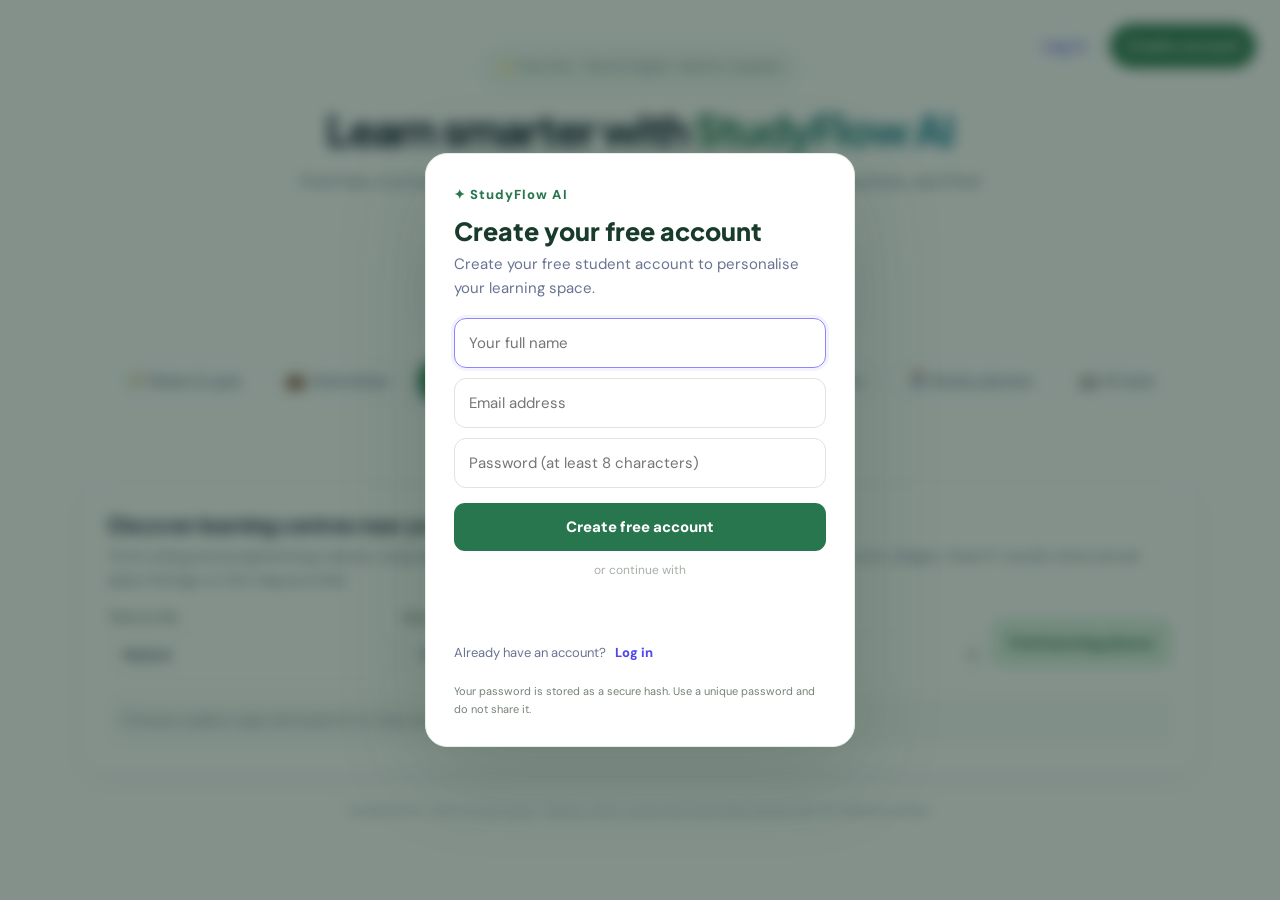
==== frontend/index.html @ c4ea8fb1 "Add StudyFlow AI student settings, profile, resume and certificate manager" ====
<!doctype html>
<html lang="en">
<head>
<meta charset="utf-8">
<meta name="viewport" content="width=device-width, initial-scale=1">
<meta name="theme-color" content="#ffffff">
<meta name="description" content="StudyFlow AI helps students find free courses, plan studies, practise with an AI tutor and discover internships and nearby learning centres.">
<script src="https://accounts.google.com/gsi/client" async defer></script>
<title>StudyFlow AI — Learn smarter</title>
<link rel="preconnect" href="https://fonts.googleapis.com">
<link href="https://fonts.googleapis.com/css2?family=DM+Sans:wght@400;500;600;700&family=Plus+Jakarta+Sans:wght@400;500;600;700;800&display=swap" rel="stylesheet">
<style>
:root{--ink:#182345;--muted:#687493;--line:#dce3f6;--purple:#5145ed;--paper:#f7f8ff;--card:#fff;--shadow:0 12px 35px rgba(52,68,130,.07)}
*{box-sizing:border-box}body{margin:0;color:var(--ink);font:15px/1.6 'DM Sans',sans-serif;background:linear-gradient(135deg,#d9ddff 0%,#e9f3ff 42%,#d2f2ff 100%);min-height:100vh}
button,input,select,textarea{font:inherit}button{cursor:pointer}.wrap{max-width:1160px;margin:auto;padding:30px 22px 60px}
.hero{text-align:center;padding:18px 0 24px}.badge{display:inline-flex;align-items:center;gap:8px;background:#ffffffd9;border:1px solid #fff;border-radius:999px;padding:8px 16px;color:#64708e;font-size:13px;box-shadow:0 4px 18px #5b6cb30c}
h1{font:800 clamp(29px,4.2vw,43px)/1.2 'Plus Jakarta Sans',sans-serif;letter-spacing:-1.8px;margin:17px 0 12px}.gradient-text{background:linear-gradient(90deg,#5548ed,#168de5);-webkit-background-clip:text;background-clip:text;color:transparent}
.hero p{max-width:700px;margin:0 auto;color:#5d6c8d;font-size:17px;line-height:1.65}.stats{display:flex;justify-content:center;gap:12px;flex-wrap:wrap;margin-top:23px}.stat{background:#ffffffed;border:1px solid #dfe4f8;border-radius:16px;min-width:135px;padding:12px 20px;box-shadow:var(--shadow)}.stat strong{display:block;color:var(--purple);font:800 23px 'Plus Jakarta Sans',sans-serif}.stat span{font-size:12px;color:#697493}
.pills{display:flex;justify-content:center;gap:9px;flex-wrap:wrap;margin:9px auto 26px}.pill{border:1px solid #dce2f6;background:#ffffffd9;color:#626e91;border-radius:999px;padding:10px 17px;font-weight:600;transition:.2s}.pill:hover{transform:translateY(-1px);border-color:#b9b5ff}.pill.active{background:var(--purple);color:white;border-color:var(--purple);box-shadow:0 8px 20px #5145ed25}
.panel{display:none;background:var(--card);border:1px solid #e0e5f5;border-radius:20px;padding:25px;box-shadow:var(--shadow);margin-bottom:18px}.panel.active{display:block}.panel h2{font:700 21px 'Plus Jakarta Sans',sans-serif;letter-spacing:-.5px;margin:0 0 6px}.intro{color:var(--muted);margin:0 0 16px}.form-row{display:flex;gap:10px;align-items:center;flex-wrap:wrap}.field{background:white;border:1px solid #ccd6f1;border-radius:12px;padding:12px 14px;color:var(--ink);min-width:0;flex:1;outline:none}.field:focus{border-color:#8e86ff;box-shadow:0 0 0 3px #5145ed12}.select{min-width:185px}.check{display:flex;align-items:center;gap:7px;white-space:nowrap;color:#4d5a79;font-weight:600}.btn{border:0;border-radius:11px;padding:12px 18px;background:#ffb13f;color:#1d2a49;font-weight:800;box-shadow:0 5px 12px #f5a72c21}.btn:hover{filter:brightness(.98);transform:translateY(-1px)}.btn-purple{background:var(--purple);color:white}.btn-soft{background:#f0efff;color:var(--purple);box-shadow:none}
.results{margin-top:16px}.resource{padding:15px 0;border-top:1px solid #e8ebf6}.resource:first-child{margin-top:3px}.resource a{color:#168eab;font-weight:700;text-decoration:none}.resource a:hover{text-decoration:underline}.meta{font-size:12px;color:#71809f;margin:3px 0}.note{color:#4e5b79;font-size:13px}.empty{padding:14px;border-radius:12px;background:#f7f8ff;color:#6b7692}.grid{display:grid;grid-template-columns:repeat(auto-fit,minmax(220px,1fr));gap:12px;margin-top:17px}.mini-card{border:1px solid #e4e8f6;border-radius:14px;padding:16px;background:#fff}.mini-card h3{font-size:15px;margin:0 0 7px}.mini-card p{font-size:13px;color:var(--muted);margin:0 0 12px}.mini-card a{color:#5145ed;font-size:13px;font-weight:700;text-decoration:none}.output{margin-top:16px;background:#f7f8ff;border:1px solid #e8eafb;border-radius:12px;padding:16px;white-space:pre-wrap}.task{display:flex;gap:10px;padding:12px 0;border-top:1px solid #e8ebf6}.task input{margin-top:5px}.task span{color:#4c5978}.foot{text-align:center;color:#8290ac;font-size:12px;padding:12px}
@media(max-width:650px){.wrap{padding:20px 13px 35px}.hero{padding-top:8px}h1{letter-spacing:-1px}.hero p{font-size:15px}.panel{padding:18px;border-radius:16px}.form-row>*{width:100%}.check{width:auto}.btn{width:100%}.stat{min-width:calc(33.3% - 10px);padding:10px 9px}.stat strong{font-size:20px}.stat span{font-size:11px}.pill{padding:9px 12px;font-size:13px}}

.account-actions{position:absolute;top:24px;right:24px;display:flex;gap:8px}.account-btn{border:1px solid #dce2f6;background:#ffffffd9;color:#5145ed;border-radius:999px;padding:9px 15px;font-weight:700}.account-btn.primary{background:#5145ed;color:#fff;border-color:#5145ed}.account-status{display:none;margin:0 auto 12px;max-width:520px;background:#ffffffd9;border:1px solid #dce3f6;padding:8px 14px;border-radius:999px;color:#4f5b7b;font-size:13px}.auth-overlay{position:fixed;inset:0;background:#15204499;backdrop-filter:blur(6px);z-index:99;display:none;align-items:center;justify-content:center;padding:18px}.auth-overlay.open{display:flex}.auth-card{position:relative;background:#fff;border-radius:22px;padding:28px;width:min(100%,430px);box-shadow:0 24px 90px #111a3d40}.auth-card h2{margin:0 0 5px;font:800 25px 'Plus Jakarta Sans',sans-serif}.auth-card p{color:#697493;margin:0 0 18px}.auth-card .field{width:100%;display:block;margin:10px 0}.auth-close{position:absolute;right:16px;top:12px;border:0;background:transparent;font-size:25px;color:#697493}.auth-switch{font-size:13px;margin-top:15px!important}.auth-switch button{border:0;background:none;color:#5145ed;font-weight:800}.auth-error{color:#b42318;background:#fff0ef;padding:9px 11px;border-radius:10px;font-size:13px;margin:10px 0;display:none}.account-actions{z-index:2}@media(max-width:650px){.account-actions{position:static;justify-content:center;margin:0 0 10px}.hero{padding-top:4px}}

/* Mobile layout and touch fixes */
html{width:100%;max-width:100%;overflow-x:hidden;-webkit-text-size-adjust:100%}
body{width:100%;max-width:100%;overflow-x:hidden}
.wrap{width:100%;min-width:0}
main,.panel,.hero,.pills{min-width:0;max-width:100%}
.panel{overflow-wrap:anywhere}
.field{width:100%;max-width:100%;min-width:0}
.form-row{width:100%;min-width:0}
.form-row .field{flex:1 1 190px}
button,a,.chip{touch-action:manipulation}
.resource a{overflow-wrap:anywhere}
.auth-card{max-height:90dvh;overflow-y:auto}
@media(max-width:650px){
 .wrap{padding:14px 12px 28px}
 .hero{padding:8px 0 18px}
 h1{font-size:clamp(27px,8vw,36px);line-height:1.2;letter-spacing:-1px}
 .hero p{font-size:15px;padding:0 4px}
 .stats{gap:8px;margin-top:18px}
 .stat{flex:1 1 28%;min-width:0;padding:10px 5px;border-radius:13px}
 .stat strong{font-size:19px}
 .stat span{font-size:10px;line-height:1.3}
 .pills{justify-content:flex-start;flex-wrap:nowrap;overflow-x:auto;overflow-y:hidden;padding:2px 1px 10px;margin:0 -1px 15px;scrollbar-width:thin;-webkit-overflow-scrolling:touch}
 .pill{flex:0 0 auto;padding:10px 13px;font-size:13px;white-space:nowrap}
 .panel{padding:16px 14px;margin-bottom:14px;border-radius:16px}
 .panel h2{font-size:19px}
 .intro{font-size:13px;line-height:1.55}
 .form-row{display:flex;flex-direction:column;align-items:stretch;gap:10px}
 .form-row .field,.form-row .select,.form-row .btn{width:100%;max-width:100%;flex:1 1 auto}
 .form-row .check{align-self:flex-start;width:auto}
 .btn{min-height:44px}
 .chips,.popular{gap:7px}
 .chip{padding:8px 10px;font-size:12px}
 .resource{padding:13px 0}
 .grid{grid-template-columns:minmax(0,1fr);gap:10px}
 .account-actions{position:static;justify-content:center;margin:0 0 12px}
 .account-btn{min-height:42px}
 .auth-card{padding:23px 18px;border-radius:18px}
 .auth-card .field{margin:9px 0}
 .foot{font-size:11px;padding:10px 4px}
}
@media(max-width:360px){
 .wrap{padding-left:9px;padding-right:9px}
 .panel{padding:13px 11px}
 .stat strong{font-size:17px}
 .badge{font-size:11px;padding:7px 11px}
}
:root{--purple:#28764d;--paper:#fff;--shadow:0 8px 28px rgba(30,55,80,.06)}body{background:#fff}.gradient-text{background:linear-gradient(90deg,#21764d,#2688a5);-webkit-background-clip:text;background-clip:text}.badge{background:#f1faf5;border-color:#dcefe3}.stat strong{color:#28764d}.pill.active,.account-btn.primary{background:#28764d;border-color:#28764d}.btn{background:#d9f1e0;color:#1e5737;box-shadow:none}.btn-purple{background:#28764d;color:white}.field{border-color:#dce5df}.resource a{color:#216e4a}.empty,.output{background:#f7faf8;border-color:#e6eee8}.chips,.popular{display:flex;gap:8px;flex-wrap:wrap;margin-top:12px}.chip{display:inline-flex;border:1px solid #dce7df;background:#fff;color:#476253;border-radius:999px;padding:8px 12px;font-size:13px;text-decoration:none;cursor:pointer}.chip:hover{background:#eaf7ef}.certificate{display:inline-block;font-size:11px;font-weight:800;background:#e4f7e9;color:#216e42;padding:4px 8px;border-radius:999px;margin-bottom:5px}.certificate.uncertain{background:#fff4dc;color:#835b17}.course-count{color:#66758d;font-size:13px;margin:10px 0}.resource h3{font-size:16px;margin:5px 0}.resource-link{display:inline-block;margin-top:7px;font-size:13px}.quiz-q{border:1px solid #e1e9e3;border-radius:12px;margin:12px 0;padding:12px}.quiz-q legend{font-weight:700}.quiz-q label{display:block;padding:5px}@media(max-width:650px){.account-actions{position:static;justify-content:center;margin-bottom:12px}.form-row{align-items:stretch}.panel{padding:16px 13px}}:root{--purple:#28764d;--paper:#fff;--shadow:0 8px 28px rgba(30,55,80,.06)}body{background:#fff}.gradient-text{background:linear-gradient(90deg,#21764d,#2688a5);-webkit-background-clip:text;background-clip:text}.badge{background:#f1faf5;border-color:#dcefe3}.stat strong{color:#28764d}.pill.active,.account-btn.primary{background:#28764d;border-color:#28764d}.btn{background:#d9f1e0;color:#1e5737;box-shadow:none}.btn-purple{background:#28764d;color:#fff}.field{border-color:#dce5df}.resource a{color:#216e4a}.empty,.output{background:#f7faf8;border-color:#e6eee8}.field-label{display:block;flex:1 1 180px;min-width:0;color:#596b61;font-size:12px;font-weight:700}.field-label .field{display:block;margin-top:5px;width:100%}.chips,.popular{display:flex;gap:8px;flex-wrap:wrap;margin-top:12px}.chip{display:inline-flex;border:1px solid #dce7df;background:#fff;color:#476253;border-radius:999px;padding:8px 12px;font-size:13px;text-decoration:none;cursor:pointer}.chip:hover{background:#eaf7ef}.certificate{display:inline-block;font-size:11px;font-weight:800;background:#e4f7e9;color:#216e42;padding:4px 8px;border-radius:999px;margin-bottom:5px}.certificate.uncertain{background:#fff4dc;color:#835b17}.course-count{color:#66758d;font-size:13px;margin:10px 0}.resource h3{font-size:16px;margin:5px 0}.resource-link{display:inline-block;margin-top:7px;font-size:13px}.plan-summary{background:#f2faf5;border:1px solid #dcefe3;border-radius:14px;padding:16px;margin-bottom:10px}.plan-summary p{margin:5px 0;color:#64758a;font-size:13px}.progress-track{height:8px;border-radius:99px;background:#dfe9e2;overflow:hidden;margin:12px 0 5px}.progress-track span{display:block;height:100%;background:#2e8b57;border-radius:99px;transition:width .2s}.quiz-q{border:1px solid #e1e9e3;border-radius:12px;margin:12px 0;padding:12px}.quiz-q legend{font-weight:700}.quiz-q label{display:block;padding:5px}@media(max-width:650px){.account-actions{position:static;justify-content:center;margin-bottom:12px}.form-row{align-items:stretch}.field-label{width:100%}.panel{padding:16px 13px}}.nearby-note{background:#f2faf5;border:1px solid #dcefe3;padding:13px;border-radius:12px;color:#496354;font-size:13px;margin-top:14px}.plan-summary small{color:#5c7464}@media(max-width:650px){.field-label{flex-basis:100%}}/* Welcome-first account gate */body{background:#fff;color:#17243b}.gradient-text{background:linear-gradient(90deg,#28764d,#2387a5);-webkit-background-clip:text;background-clip:text}.badge{background:#f1faf5;border-color:#dcefe3}.stat strong{color:#28764d}.pill.active,.account-btn.primary{background:#28764d;border-color:#28764d}.btn{background:#d9f1e0;color:#1e5737;box-shadow:none}.btn-purple{background:#28764d;color:#fff}.field{border-color:#dce5df}.welcome-mark{display:inline-block;color:#28764d;font-size:13px;font-weight:800;letter-spacing:.08em;margin-bottom:10px}.auth-overlay{background:rgba(20,45,34,.52);backdrop-filter:blur(7px)}.auth-card{border:1px solid #e2eee6;box-shadow:0 25px 90px rgba(20,55,35,.2)}.auth-card h2{color:#183b2b;line-height:1.25}.auth-card .btn{background:#28764d;color:#fff}.auth-security{font-size:11px!important;margin:14px 0 0!important;color:#758276!important}.auth-error{display:none;color:#b42318;background:#fff3f1;border:1px solid #ffd8d2;border-radius:10px;padding:9px 11px;font-size:13px;margin:8px 0}@media(max-width:650px){.auth-overlay{padding:12px}.auth-card{padding:24px 18px;max-height:92dvh;overflow-y:auto}.account-actions{position:static;justify-content:center;margin-bottom:12px}}.settings-layout{display:grid;grid-template-columns:210px minmax(0,1fr);gap:16px}.settings-menu{display:flex;flex-direction:column;gap:7px}.settings-menu button{border:1px solid #dce7df;background:#fff;color:#476253;border-radius:10px;padding:10px;text-align:left;font-weight:700}.settings-menu button.active{background:#eaf7ef;border-color:#b8ddc4;color:#216e4a}.settings-content{min-width:0;border:1px solid #e1ebe4;border-radius:14px;padding:16px}.settings-view{display:none}.settings-view.active{display:block}.settings-grid{display:grid;grid-template-columns:repeat(2,minmax(0,1fr));gap:12px}.settings-grid .field-label{min-width:0}.settings-grid textarea.field{min-height:90px}.settings-top{display:flex;align-items:center;justify-content:space-between;gap:12px;flex-wrap:wrap}.settings-message{display:none;padding:10px 12px;border-radius:10px;background:#effaf2;color:#216e4a;margin:12px 0;font-size:13px}.settings-message.error{background:#fff3f1;color:#a52c24}.settings-menu .danger,.settings-danger{color:#a52c24;background:#fff3f1;border:1px solid #ffd8d2}.profile-avatar{width:48px;height:48px;display:grid;place-items:center;border-radius:50%;background:#e6f6eb;color:#28764d;font-size:22px;font-weight:800}.settings-head{display:flex;align-items:center;gap:12px;margin:14px 0}.document-row{display:flex;justify-content:space-between;align-items:center;gap:10px;flex-wrap:wrap;padding:12px 0;border-top:1px solid #e6eee8}.document-row small{display:block;color:#748478}@media(max-width:700px){.settings-layout{grid-template-columns:minmax(0,1fr)}.settings-menu{display:grid;grid-template-columns:repeat(2,minmax(0,1fr))}.settings-menu button{text-align:center;font-size:12px;padding:9px 5px}.settings-content{padding:12px}.settings-grid{grid-template-columns:minmax(0,1fr)}}</style>
</head>
<body>
<div class="wrap">
<div class="account-actions"><button class="account-btn" id="openLogin">Log in</button><button class="account-btn primary" id="openRegister">Create account</button></div>
<header class="hero">
  <div class="badge">✨ Free-first · Tamil &amp; English · Built for students</div>
  <h1>Learn smarter with <span class="gradient-text">StudyFlow AI</span></h1>
  <p>Find free courses with certificates, build a study plan, practise with quizzes, and find internships and learning centres near you.</p>
  <div class="account-status" id="accountStatus"></div><div class="stats">
    <div class="stat"><strong>Search</strong><span>curated courses</span></div>
    <div class="stat"><strong>8</strong><span>career roadmaps</span></div>
    <div class="stat"><strong>₹0</strong><span>to get started</span></div>
  </div>
</header>
<nav class="pills" id="tabs" aria-label="StudyFlow features">
  <button class="pill" data-panel="notes">📝 Notes &amp; quiz</button>
  <button class="pill" data-panel="internships">💼 Internships</button>
  <button class="pill active" data-panel="nearby">📍 Nearby</button>
  <button class="pill" data-panel="roadmap">🎯 Career roadmap</button>
  <button class="pill" data-panel="courses">📚 Free courses</button>
  <button class="pill" data-panel="planner">🗓️ Study planner</button>
  <button class="pill" data-panel="tutor">🤖 AI tutor</button>
  <button class="pill" data-panel="settings" id="settingsTab">⚙️ Settings</button>
</nav>
<main>
<section class="panel" id="courses">
 <h2>Find a course that fits your goal</h2><p class="intro">Search by skill, then filter by level and certificate. Results load only after you search to keep the page fast.</p>
 <div class="form-row"><input class="field" id="rq" placeholder="Try web development, Python, SQL…" aria-label="Search courses"><button class="btn" id="findRes">Search courses</button></div>
 <div class="form-row filter-row"><label class="check"><input type="checkbox" id="free" checked> Free to learn</label><label class="check"><input type="checkbox" id="certOnly"> Free certificate only</label><select class="field select" id="levelFilter"><option value="">Any level</option><option value="beginner">Beginner</option><option value="intermediate">Intermediate</option><option value="advanced">Advanced</option></select></div>
 <div class="chips" id="topicChips"><button class="chip" data-topic="programming">Programming</button><button class="chip" data-topic="web development">Web development</button><button class="chip" data-topic="sql">Data &amp; SQL</button><button class="chip" data-topic="machine learning">AI / ML</button><button class="chip" data-topic="data structures">DSA</button><button class="chip" data-topic="cloud">Cloud</button><button class="chip" data-topic="cybersecurity">Security</button><button class="chip" data-topic="internet of things">IoT</button></div>
 <div class="results" id="rout"><div class="empty">Search a topic to see matching courses and certificate details.</div></div>
 <p class="intro" style="margin-top:18px;margin-bottom:8px">Popular searches</p><div class="popular" id="popularChips"><button class="chip" data-search="python">Python</button><button class="chip" data-search="machine learning">Machine learning</button><button class="chip" data-search="web development">Web development</button><button class="chip" data-search="sql">SQL</button><button class="chip" data-search="data structures">DSA</button><button class="chip" data-search="tamil">Tamil</button></div>
 <p class="intro" style="margin-top:18px;margin-bottom:8px">Search beyond our list</p><div class="popular"><a class="chip" id="googleSearch" target="_blank" rel="noopener">Google ↗</a><a class="chip" id="youtubeSearch" target="_blank" rel="noopener">YouTube ↗</a><a class="chip" href="https://www.classcentral.com/" target="_blank" rel="noopener">Class Central ↗</a><a class="chip" href="https://nptel.ac.in/" target="_blank" rel="noopener">NPTEL ↗</a><a class="chip" href="https://swayam.gov.in/" target="_blank" rel="noopener">SWAYAM ↗</a></div>
</section>
<section class="panel" id="planner">
 <h2>Build a clear study plan</h2><p class="intro">Choose what you want to learn, how many days you have, and how long you can study each day. Your plan includes learning milestones, practice tasks and a suggested course.</p>
 <div class="form-row"><label class="field-label">What do you want to learn?<input class="field" id="ptopic" value="Python" placeholder="Python, web development, SQL…"></label><label class="field-label">How long do you have?<select class="field" id="pdays"><option value="7">7 days — quick start</option><option value="14">14 days — basics</option><option value="30" selected>30 days — steady learning</option><option value="60">60 days — deeper practice</option><option value="90">90 days — project ready</option></select></label><label class="field-label">Daily study time<select class="field" id="phours"><option value="0.5">30 minutes</option><option value="1">1 hour</option><option value="2" selected>2 hours</option><option value="3">3 hours</option></select></label><button class="btn" id="makePlan">Build my plan</button></div><div class="results" id="pout"><div class="empty">Your plan will appear here with milestones, practical tasks and a suggested course.</div></div>
</section>
<section class="panel" id="tutor">
 <h2>Your AI study tutor</h2><p class="intro">Ask a question and get a simple explanation in your preferred language.</p>
 <div class="form-row"><select class="field select" id="lang" aria-label="Language"><option>English</option><option>Tamil</option><option>Hindi</option><option>Telugu</option><option>Malayalam</option></select></div>
 <textarea class="field" id="question" style="width:100%;min-height:120px;margin-top:12px" placeholder="Example: Explain Python inheritance with a simple example"></textarea><div class="form-row" style="margin-top:10px"><button class="btn btn-purple" id="ask">Ask StudyFlow AI</button></div><div class="output" id="aout" hidden></div>
</section>
<section class="panel" id="internships">
 <h2>Find internships by skill and location</h2><p class="intro">Enter your preferred field and location. We will open live listings on job portals; check eligibility, stipend and deadlines on the listing page.</p>
 <div class="form-row"><label class="field-label">Internship field<input class="field" id="domain" value="AI and Data Science" placeholder="Python, web development, AI…"></label><label class="field-label">Preferred location<input class="field" id="internLoc" value="Remote" placeholder="City, state or Remote"></label><button class="btn" id="findInterns">Find matching internships</button></div><div class="grid" id="iout"><div class="empty">Enter your field and location, then search for opportunities.</div></div>
</section>
<section class="panel active" id="nearby">
 <h2>Discover learning centres near you</h2><p class="intro">Find coding and programming classes, language centres, computer institutes, coaching centres, libraries and colleges. Search results show actual place listings on the map provider.</p>
 <div class="form-row"><label class="field-label">Town or city<input class="field" id="loc" value="Madurai" placeholder="Enter your town or city"></label><label class="field-label">What are you looking for?<select class="field select" id="kind"><option value="programming and coding classes">Programming / coding classes</option><option value="language learning centres">Language learning centres</option><option value="computer training institutes">Computer training institutes</option><option value="coaching centres">Coaching centres</option><option value="colleges">Colleges</option><option value="libraries">Libraries</option></select></label><label class="field-label">Search radius<select class="field select" id="distance"><option value="5">Within 5 km</option><option value="10" selected>Within 10 km</option><option value="25">Within 25 km</option></select></label><button class="btn" id="findNearby">Find learning places</button></div><div class="results" id="nout"><div class="empty">Choose a place type and search to view nearby listings and directions.</div></div>
</section>
<section class="panel" id="roadmap">
 <h2>Your career roadmap</h2><p class="intro">Choose a career goal to see a practical learning path.</p><div class="form-row"><select class="field" id="goal" aria-label="Career goal"></select><button class="btn" id="showRoad">Show roadmap</button></div><div class="results" id="rmout"></div>
</section>
<section class="panel" id="notes">
 <h2>Quick notes &amp; practice quiz</h2><p class="intro">Save your own notes in this browser and practise with a quick self-check.</p><textarea class="field" id="notesText" style="width:100%;min-height:110px" placeholder="Write your topic notes here..."></textarea><div class="form-row" style="margin-top:10px"><button class="btn btn-purple" id="saveNotes">Save notes</button><button class="btn btn-soft" id="quizBtn">Quick quiz: Python basics</button></div><div class="output" id="notesOut" hidden></div>
</section>
<section class="panel" id="settings">
 <div class="settings-top"><div><h2>⚙️ Student settings</h2><p class="intro">Your profile, education, skills, resume and certificates.</p></div><button class="btn settings-danger" id="settingsLogout">↪ Log out</button></div>
 <div class="settings-head"><div class="profile-avatar" id="profileAvatar">S</div><div><strong id="profileHeading">Student profile</strong><div class="meta" id="profileEmail">Sign in to manage your profile</div></div></div>
 <div class="settings-layout"><nav class="settings-menu" id="settingsMenu" aria-label="Settings sections">
 <button type="button" class="active" data-setting-view="profile">👤 About me</button><button type="button" data-setting-view="education">🎓 Education</button><button type="button" data-setting-view="skills">💡 Skills & links</button><button type="button" data-setting-view="documents">📄 Resume & certificates</button><button type="button" data-setting-view="preferences">⚙️ Preferences</button><button type="button" data-setting-view="privacy">🔒 Account & privacy</button></nav>
 <div class="settings-content">
 <div class="settings-view active" id="setting-profile"><h3>About me</h3><p class="intro">Add the personal information you choose to share.</p><div class="settings-grid">
 <label class="field-label">Full name<input class="field" id="pfName" maxlength="80" placeholder="Full name"></label><label class="field-label">Phone (optional)<input class="field" id="pfPhone" maxlength="25" type="tel" placeholder="Phone number"></label>
 <label class="field-label">City / location<input class="field" id="pfLocation" maxlength="100" placeholder="City, state"></label><label class="field-label">Preferred language<select class="field" id="pfLanguage"><option>English</option><option>Tamil</option><option>Hindi</option><option>Telugu</option><option>Malayalam</option></select></label>
 <label class="field-label" style="grid-column:1/-1">About me<textarea class="field" id="pfBio" maxlength="1000" placeholder="Your interests, goals and short introduction"></textarea></label></div><button class="btn btn-purple" id="saveProfile" style="margin-top:12px">Save profile</button></div>
 <div class="settings-view" id="setting-education"><h3>Education</h3><div class="settings-grid">
 <label class="field-label">College / institution<input class="field" id="pfCollege" maxlength="150" placeholder="College name"></label><label class="field-label">Degree / programme<input class="field" id="pfDegree" maxlength="120" placeholder="B.Tech, B.Sc…"></label>
 <label class="field-label">Department / major<input class="field" id="pfMajor" maxlength="120" placeholder="Your department"></label><label class="field-label">Current year<input class="field" id="pfYear" maxlength="40" placeholder="2nd year"></label>
 <label class="field-label">CGPA / percentage<input class="field" id="pfGrade" maxlength="30" placeholder="Optional"></label><label class="field-label">Expected graduation<input class="field" id="pfGraduation" maxlength="30" placeholder="Year"></label></div><button class="btn btn-purple" id="saveEducation" style="margin-top:12px">Save education</button></div>
 <div class="settings-view" id="setting-skills"><h3>Skills & links</h3><div class="settings-grid">
 <label class="field-label" style="grid-column:1/-1">Skills (comma-separated)<textarea class="field" id="pfSkills" maxlength="1500" placeholder="C, Python, SQL, teamwork…"></textarea></label>
 <label class="field-label">LinkedIn<input class="field" id="pfLinkedin" type="url" maxlength="300" placeholder="https://linkedin.com/in/..."></label><label class="field-label">GitHub<input class="field" id="pfGithub" type="url" maxlength="300" placeholder="https://github.com/..."></label><label class="field-label" style="grid-column:1/-1">Portfolio website<input class="field" id="pfPortfolio" type="url" maxlength="300" placeholder="https://..."></label></div><button class="btn btn-purple" id="saveSkills" style="margin-top:12px">Save skills & links</button></div>
 <div class="settings-view" id="setting-documents"><h3>Resume & certificates</h3><p class="intro">PDF, DOC, DOCX, JPG or PNG. Maximum 5 MB per file. Upload only documents you want stored in your account.</p>
 <form id="documentForm"><div class="settings-grid"><label class="field-label">Document type<select class="field" id="docType"><option value="resume">CV / Resume</option><option value="certificate">Certificate</option><option value="other">Other document</option></select></label><label class="field-label">Document title<input class="field" id="docTitle" maxlength="120" placeholder="e.g. Python certificate"></label><label class="field-label" style="grid-column:1/-1">Choose file<input class="field" id="docFile" type="file" accept=".pdf,.doc,.docx,.jpg,.jpeg,.png" required></label></div><button class="btn btn-purple" type="submit" style="margin-top:12px">Upload document</button></form>
 <div class="settings-message" id="documentMessage" role="status"></div><div id="documentList" style="margin-top:12px"><div class="empty">Sign in to manage your documents.</div></div></div>
 <div class="settings-view" id="setting-preferences"><h3>Preferences</h3><div class="settings-grid"><label class="field-label">AI tutor language<select class="field" id="prefLanguage"><option>English</option><option>Tamil</option><option>Hindi</option><option>Telugu</option><option>Malayalam</option></select></label><label class="field-label">Study reminder preference<select class="field" id="prefReminder"><option value="none">No reminder</option><option value="daily">Daily (preference only)</option><option value="weekly">Weekly (preference only)</option></select></label></div><button class="btn btn-purple" id="savePreferences" style="margin-top:12px">Save preferences</button><p class="note">These choices are saved in this browser. This prototype does not send notifications yet.</p></div>
 <div class="settings-view" id="setting-privacy"><h3>Account & privacy</h3><div class="empty" id="accountDetails">Sign in to view account details.</div><p class="note">Your profile and documents are private to your account. Avoid uploading sensitive identity or financial documents.</p><button class="btn settings-danger" id="settingsLogout2">↪ Log out of StudyFlow AI</button></div>
 <div class="settings-message" id="profileMessage" role="status"></div></div></div>
</section>
</main>

<div class="auth-overlay" id="authOverlay" role="dialog" aria-modal="true" aria-labelledby="authTitle">
 <div class="auth-card"><button class="auth-close" id="authClose" aria-label="Close">×</button>
 <div class="welcome-mark">✦ StudyFlow AI</div><h2 id="authTitle">Your learning journey starts here</h2><p id="authIntro">Create your free account to discover courses, build a study plan, practise quizzes and explore internships.</p>
 <form id="authForm"><div id="nameField"><input class="field" id="authName" autocomplete="name" placeholder="Your full name" required minlength="2"></div>
 <input class="field" id="authEmail" type="email" autocomplete="email" placeholder="Email address" required>
 <input class="field" id="authPassword" type="password" autocomplete="current-password" placeholder="Password (at least 8 characters)" required minlength="8">
 <input class="field" id="authNewPassword" type="password" autocomplete="new-password" placeholder="New password (at least 8 characters)" minlength="8" style="display:none">
 <div class="auth-error" id="authError" role="alert"></div><button class="btn btn-purple" id="authSubmit" style="width:100%;margin-top:5px">Create free account</button></form>
 <button type="button" class="auth-switch" id="forgotPassword" style="border:0;background:none;color:#28764d;font-weight:700;padding:8px 0">Forgot password?</button>
 <div id="googleArea" style="margin-top:10px;text-align:center"><div style="font-size:12px;color:#778578;margin:7px 0">or continue with</div><div id="googleButton" style="display:flex;justify-content:center;min-height:40px"></div></div>
 <p class="auth-switch" id="authSwitch">Already have an account? <button type="button" id="switchLogin">Log in</button></p>
 <p class="auth-security">Your password is stored as a secure hash. Use a unique password and do not share it.</p>
 </div>
</div>
<div class="foot">StudyFlow AI · Learn at your pace · Always verify course and internship details with the official provider.</div>
</div>
<script>
const $=id=>document.getElementById(id);
const esc=s=>String(s??'').replace(/[&<>"']/g,c=>({'&':'&amp;','<':'&lt;','>':'&gt;','"':'&quot;',"'":'&#39;'}[c]));
async function api(url,options){
 const r=await fetch(url,options);
 const type=(r.headers.get('content-type')||'').toLowerCase();
 let data;
 if(type.includes('application/json')){
  try{data=await r.json()}catch{throw new Error('The server returned invalid JSON. Please retry; if it continues, check the Render logs.')}
 }else{
  if(!r.ok)throw new Error('Server endpoint '+url+' returned HTTP '+r.status+' instead of JSON. Check that Render finished deploying the latest backend code.');
  throw new Error('The server returned a web page instead of an API response for '+url+'. Check the Render service and deployment logs.');
 }
 if(!r.ok)throw new Error(data?.error||('Request failed (HTTP '+r.status+'). Please try again.'));
 return data;
}
function showError(target,e){$(target).innerHTML='<div class="empty">'+esc(e.message||'Something went wrong. Please try again.')+'</div>'}
$('tabs').addEventListener('click',e=>{const b=e.target.closest('[data-panel]');if(!b)return;document.querySelectorAll('.pill').forEach(x=>x.classList.toggle('active',x===b));document.querySelectorAll('.panel').forEach(x=>x.classList.toggle('active',x.id===b.dataset.panel));});
async function findRes(){const out=$('rout'),q=$('rq').value.trim();if(!q){out.innerHTML='<div class="empty">Type a skill or choose a topic first.</div>';return}out.innerHTML='<div class="empty">Finding matching courses…</div>';try{const p=new URLSearchParams({q,free:$('free').checked?'1':'0',certificate:$('certOnly').checked?'1':'0',level:$('levelFilter').value});const d=await api('/api/resources?'+p);out.innerHTML='<div class="course-count">'+d.length+' matching courses. Certificate details are shown on each card.</div>'+(d.length?d.map(r=>{const cert=/free certif/i.test(r.note||'');return '<article class="resource"><span class="certificate '+(cert?'':'uncertain')+'">'+(cert?'🎓 Free certificate':(/certificate/i.test(r.note||'')?'Check certificate terms':'Free learning'))+'</span><h3><a href="'+esc(r.url)+'" target="_blank" rel="noopener noreferrer">'+esc(r.title)+'</a></h3><div class="meta">'+esc(r.provider)+' · '+esc(r.level)+' · '+esc(r.cost)+'</div><div class="note">'+esc(r.note)+'</div><a class="resource-link" href="'+esc(r.url)+'" target="_blank" rel="noopener noreferrer">Course details ↗</a></article>'}).join(''):'<div class="empty">No matches. Turn off the certificate filter or try a broader topic.</div>')}catch(e){showError('rout',e)}}
$('findRes').onclick=findRes;$('rq').addEventListener('keydown',e=>{if(e.key==='Enter')findRes()});$('topicChips').addEventListener('click',e=>{const b=e.target.closest('[data-topic]');if(b){$('rq').value=b.dataset.topic;findRes()}});$('popularChips').addEventListener('click',e=>{const b=e.target.closest('[data-search]');if(b){$('rq').value=b.dataset.search;findRes()}});function updateWebLinks(){const q=encodeURIComponent($('rq').value||'free courses with certificates');$('googleSearch').href='https://www.google.com/search?q='+q+'+free+course+certificate';$('youtubeSearch').href='https://www.youtube.com/results?search_query='+q+'+course'}$('rq').addEventListener('input',updateWebLinks);updateWebLinks();
async function makePlan(){const out=$('pout');out.innerHTML='<div class="empty">Building your learning schedule…</div>';try{const topic=$('ptopic').value.trim()||'Python';const d=await api('/api/plan',{method:'POST',headers:{'Content-Type':'application/json'},body:JSON.stringify({topic,days:+$('pdays').value,hours_per_day:+$('phours').value})});const key='sf-plan-'+d.topic.toLowerCase()+'-'+d.total_days;let done=[];try{done=JSON.parse(localStorage.getItem(key)||'[]')}catch{}const low=topic.toLowerCase();let course=['SWAYAM free courses','https://swayam.gov.in/'];if(low.includes('python'))course=['freeCodeCamp Python certification','https://www.freecodecamp.org/learn/scientific-computing-with-python/'];else if(low.includes('web'))course=['The Odin Project','https://www.theodinproject.com/'];else if(low.includes('sql')||low.includes('database'))course=['SQLBolt','https://sqlbolt.com/'];else if(low.includes('machine')||low.includes('ai'))course=['Kaggle Learn','https://www.kaggle.com/learn'];else if(low.includes('data structure')||low.includes('dsa'))course=['freeCodeCamp coding interview preparation','https://www.freecodecamp.org/learn/coding-interview-prep/'];out.innerHTML='<div class="plan-summary"><b>Your '+d.total_days+'-day '+esc(d.topic)+' plan</b><p>Study '+esc(d.hours_per_day)+' hour(s) daily — about '+Math.round(d.total_days*d.hours_per_day)+' total hours.</p><div class="progress-track"><span id="planProgress" style="width:0%"></span></div><small id="planProgressText"></small></div>'+d.phases.map((p,i)=>'<label class="task"><input type="checkbox" data-i="'+i+'" '+(done.includes(i)?'checked':'')+'><span><b>Days '+esc(p.days)+': '+esc(p.goal)+'</b><br><small>What to do: learn the concept, write short notes, practise one example, and review your mistakes.</small></span></label>').join('')+'<article class="mini-card"><h3>Suggested course for this plan</h3><p>'+esc(course[0])+'</p><a href="'+course[1]+'" target="_blank" rel="noopener">Open course ↗</a></article>';function progress(){const n=out.querySelectorAll('input[type=checkbox]:checked').length;out.querySelector('#planProgress').style.width=(n/Math.max(1,d.phases.length)*100)+'%';out.querySelector('#planProgressText').textContent=n+' of '+d.phases.length+' milestones complete';localStorage.setItem(key,JSON.stringify([...out.querySelectorAll('input:checked')].map(x=>+x.dataset.i)))}out.onchange=progress;progress()}catch(e){showError('pout',e)}}
$('makePlan').onclick=makePlan;
$('ask').onclick=async()=>{const out=$('aout');out.hidden=false;out.textContent='Thinking…';try{const d=await api('/api/ask',{method:'POST',headers:{'Content-Type':'application/json'},body:JSON.stringify({question:$('question').value,language:$('lang').value})});out.textContent=d.answer||d.error||'No answer returned.'}catch(e){out.textContent=e.message}};
$('findInterns').onclick=async()=>{const out=$('iout');const domain=$('domain').value.trim()||'student internship';const loc=$('internLoc').value.trim()||'Remote';out.innerHTML='<div class="empty">Searching live listings…</div>';try{const d=await api('/api/internships?domain='+encodeURIComponent(domain)+'&location='+encodeURIComponent(loc));out.innerHTML=d.map(x=>'<article class="mini-card"><h3>'+esc(x.name)+'</h3><p>Search '+esc(domain)+' internships in '+esc(loc)+'. Check the live listing for eligibility, stipend and deadline.</p><a href="'+esc(x.url)+'" target="_blank" rel="noopener noreferrer">View matching listings ↗</a></article>').join('')}catch(e){showError('iout',e)}};
$('findNearby').onclick=()=>{const loc=$('loc').value.trim(),kind=$('kind').value,dist=$('distance').value;if(!loc){$('nout').innerHTML='<div class="empty">Enter a town or city first.</div>';return}const q=encodeURIComponent(kind+' near '+loc+' within '+dist+' km');const maps='https://www.google.com/maps/search/?api=1&query='+encodeURIComponent(kind+' near '+loc);const osm='https://www.openstreetmap.org/search?query='+q;$('nout').innerHTML='<div class="nearby-note">We found map searches for <b>'+esc(kind)+'</b> around <b>'+esc(loc)+'</b>. Open a provider to see individual place names, opening hours, reviews and directions. The exact results depend on the map provider.</div><div class="grid"><article class="mini-card"><h3>📍 Google Maps places</h3><p>Browse nearby centres, compare ratings and get directions.</p><a target="_blank" rel="noopener" href="'+maps+'">Show places near '+esc(loc)+' ↗</a></article><article class="mini-card"><h3>🗺️ OpenStreetMap</h3><p>Explore mapped learning centres and nearby facilities.</p><a target="_blank" rel="noopener" href="'+osm+'">Explore nearby places ↗</a></article></div>'};
async function loadRoadmaps(){try{const d=await api('/api/roadmap');$('goal').innerHTML=(d.available||[]).map(g=>'<option value="'+esc(g)+'">'+esc(g.replace(/\b\w/g,c=>c.toUpperCase()))+'</option>').join('');if(!d.available?.length)$('rmout').innerHTML='<div class="empty">No roadmaps are available yet.</div>'}catch(e){showError('rmout',e)}}
$('showRoad').onclick=async()=>{try{const d=await api('/api/roadmap?goal='+encodeURIComponent($('goal').value));$('rmout').innerHTML=d.steps?.length?'<ol>'+d.steps.map(s=>'<li style="padding:7px 0">'+esc(s)+'</li>').join('')+'</ol>':'<div class="empty">No roadmap found for this goal yet.</div>'}catch(e){showError('rmout',e)}};
$('saveNotes').onclick=()=>{localStorage.setItem('studyflow-notes',$('notesText').value);$('notesOut').hidden=false;$('notesOut').textContent='Your notes are saved in this browser.'};
$('notesText').value=localStorage.getItem('studyflow-notes')||'';
$('quizBtn').onclick=()=>{const out=$('notesOut');out.hidden=false;const qs=[{q:'Which keyword defines a function in Python?',a:['func','def','function'],c:1},{q:'Which type stores True or False?',a:['bool','str','list'],c:0},{q:'What does len([1, 2, 3]) return?',a:['2','3','4'],c:1}];out.innerHTML='<h3>Python basics quiz</h3><p>Choose one answer for each question, then check your score.</p>'+qs.map((x,i)=>'<fieldset class="quiz-q"><legend>'+(i+1)+'. '+x.q+'</legend>'+x.a.map((a,j)=>'<label><input type="radio" name="quiz'+i+'" value="'+j+'"> '+a+'</label>').join('')+'</fieldset>').join('')+'<button class="btn btn-purple" id="checkQuiz">Check my score</button><p id="quizScore" aria-live="polite"></p>';$('checkQuiz').onclick=()=>{let score=0;qs.forEach((q,i)=>{if(out.querySelector('input[name=quiz'+i+']:checked')?.value==q.c)score++});$('quizScore').textContent='Score: '+score+'/3. '+(score===3?'Excellent!':score===2?'Good work — review one answer.':'Review the basics and try again.')}};
loadRoadmaps();

const authOverlay=$('authOverlay');let authMode='register';let currentUser=null;let googleClientId='';
function setAuthMode(mode){
 authMode=mode;const reg=mode==='register',login=mode==='login',forgot=mode==='forgot',reset=mode==='reset';
 $('authTitle').textContent=reg?'Create your free account':login?'Welcome back':forgot?'Reset your password':'Choose a new password';
 $('authIntro').textContent=reg?'Create your free student account to personalise your learning space.':login?'Log in to continue your StudyFlow journey.':forgot?'Enter your account email and we will send a one-time reset link if the account exists.':'Your reset link is valid for 30 minutes and works only once.';
 $('nameField').style.display=reg?'block':'none';$('authName').required=reg;
 $('authPassword').style.display=(reg||login)?'block':'none';$('authPassword').required=reg||login;
 $('authNewPassword').style.display=reset?'block':'none';$('authNewPassword').required=reset;
 $('authEmail').style.display=reset?'none':'block';$('authEmail').required=!reset;
 $('authSubmit').textContent=reg?'Create free account':login?'Log in':forgot?'Send reset link':'Update password';
 $('forgotPassword').style.display=login?'inline-block':'none';$('googleArea').style.display=(reg||login)?'block':'none';$('authSwitch').style.display=(reg||login)?'block':'none';
 $('authSwitch').innerHTML=reg?'Already have an account? <button type="button" id="switchLogin">Log in</button>':login?'New to StudyFlow? <button type="button" id="switchRegister">Create account</button>':'';
 const sw=reg?$('switchLogin'):login?$('switchRegister'):null;if(sw)sw.onclick=()=>setAuthMode(reg?'login':'register');
 $('authError').style.display='none';renderGoogleButton();
}
function showAuthMessage(message,isError=false){const el=$('authError');el.textContent=message;el.style.display='block';el.style.color=isError?'#b42318':'#216e42';el.style.background=isError?'#fff3f1':'#f0faf3';el.style.border='1px solid '+(isError?'#ffd8d2':'#d8efdf')}
function renderGoogleButton(){const box=$('googleButton');if(!box)return;box.innerHTML='';if(!googleClientId||!window.google?.accounts?.id||!['register','login'].includes(authMode))return;window.google.accounts.id.initialize({client_id:googleClientId,callback:handleGoogleCredential});window.google.accounts.id.renderButton(box,{type:'standard',theme:'outline',size:'large',text:authMode==='register'?'signup_with':'signin_with',shape:'pill',width:300})}
async function handleGoogleCredential(response){try{const d=await api('/api/auth/google',{method:'POST',headers:{'Content-Type':'application/json'},credentials:'same-origin',body:JSON.stringify({credential:response.credential})});currentUser=d.user;authOverlay.classList.remove('open');renderAuthUser()}catch(e){showAuthMessage(e.message,true)}}
function openAuth(mode){setAuthMode(mode);authOverlay.classList.add('open');$('authClose').style.display=currentUser?'block':'none';setTimeout(()=>(mode==='register'&&$('authName').required)?$('authName').focus():$('authEmail').focus(),50)}
function closeAuth(){if(!currentUser)return;authOverlay.classList.remove('open')}
$('openLogin').onclick=()=>openAuth('login');$('openRegister').onclick=()=>currentUser?openSettingView('privacy'):openAuth('register');$('authClose').onclick=closeAuth;
authOverlay.addEventListener('click',e=>{if(e.target===authOverlay)closeAuth()});document.addEventListener('keydown',e=>{if(e.key==='Escape')closeAuth()});
$('forgotPassword').onclick=()=>setAuthMode('forgot');
$('authForm').addEventListener('submit',async e=>{e.preventDefault();const btn=$('authSubmit');$('authError').style.display='none';btn.disabled=true;btn.textContent='Please wait…';try{let d;
 if(authMode==='register'||authMode==='login'){d=await api(authMode==='register'?'/api/auth/register':'/api/auth/login',{method:'POST',headers:{'Content-Type':'application/json'},credentials:'same-origin',body:JSON.stringify({name:$('authName').value,email:$('authEmail').value,password:$('authPassword').value})});currentUser=d.user;authOverlay.classList.remove('open');renderAuthUser()}
 else if(authMode==='forgot'){d=await api('/api/auth/forgot-password',{method:'POST',headers:{'Content-Type':'application/json'},body:JSON.stringify({email:$('authEmail').value})});showAuthMessage(d.message||'If the account exists, a reset link has been sent.')}
 else if(authMode==='reset'){const token=new URLSearchParams(location.search).get('reset_token')||'';d=await api('/api/auth/reset-password',{method:'POST',headers:{'Content-Type':'application/json'},body:JSON.stringify({token,password:$('authNewPassword').value})});history.replaceState({},'',location.pathname);setAuthMode('login');showAuthMessage(d.message||'Password updated. Please log in.')}
 }catch(ex){showAuthMessage(ex.message,true);if(authMode==='register'&&/already exists/i.test(ex.message)){setAuthMode('login');showAuthMessage('This email already has an account. Please log in instead.')}}finally{btn.disabled=false;btn.textContent=authMode==='register'?'Create free account':authMode==='login'?'Log in':authMode==='forgot'?'Send reset link':'Update password'}});
async function logoutUser(){try{await api('/api/auth/logout',{method:'POST',credentials:'same-origin'})}catch{}currentUser=null;renderAuthUser()}
function renderAuthUser(){if(!currentUser){$('accountStatus').style.display='none';$('openLogin').style.display='';$('openRegister').style.display='';$('openRegister').textContent='Create account';$('authClose').style.display='none';openAuth('register');return}$('accountStatus').style.display='block';$('accountStatus').textContent='✨ Welcome, '+currentUser.name+' — your learning journey starts here.';$('openLogin').style.display='none';$('openRegister').style.display='';$('openRegister').textContent='Account';$('authClose').style.display='block';authOverlay.classList.remove('open')}
async function initAuth(){try{const cfg=await api('/api/auth/config');googleClientId=cfg.google_client_id||''}catch{}const token=new URLSearchParams(location.search).get('reset_token');if(token){setAuthMode('reset');authOverlay.classList.add('open');$('authClose').style.display='none'}else{try{const d=await api('/api/auth/me',{credentials:'same-origin'});currentUser=d.user||null;renderAuthUser()}catch{currentUser=null;openAuth('register')}}if(!googleClientId){$('googleArea').title='Google sign-in requires GOOGLE_CLIENT_ID to be configured in Render.';$('googleArea').style.opacity='.65'}}

function openSettingView(name){document.querySelectorAll('[data-setting-view]').forEach(b=>b.classList.toggle('active',b.dataset.settingView===name));document.querySelectorAll('.settings-view').forEach(v=>v.classList.toggle('active',v.id==='setting-'+name))}
$('settingsMenu').addEventListener('click',e=>{const b=e.target.closest('[data-setting-view]');if(b)openSettingView(b.dataset.settingView)});
function settingMessage(id,msg,error=false){const el=$(id);el.textContent=msg;el.classList.toggle('error',error);el.style.display='block';setTimeout(()=>el.style.display='none',4500)}
const profileGroups={profile:['name','phone','location','language','bio'],education:['college','degree','major','year','grade','graduation'],skills:['skills','linkedin','github','portfolio']};
function profileField(k){return $('pf'+k.charAt(0).toUpperCase()+k.slice(1))}
function updateProfileHeader(){if(!currentUser)return;$('profileHeading').textContent=currentUser.name||'Student profile';$('profileEmail').textContent=currentUser.email||'Signed in';$('profileAvatar').textContent=(currentUser.name||'S').trim().charAt(0).toUpperCase();$('accountDetails').textContent=(currentUser.name||'Student')+' · '+(currentUser.email||'Email unavailable')}
async function loadProfile(){if(!currentUser){openAuth('login');return}try{const d=await api('/api/profile',{credentials:'same-origin'});currentUser=d.user;const p=d.profile||{};Object.entries(profileGroups).forEach(([group,keys])=>keys.forEach(k=>{const el=profileField(k);if(el)el.value=k==='name'?d.user.name:(p[k]||(k==='language'?'English':''))}));$('prefLanguage').value=localStorage.getItem('sf-pref-language')||$('pfLanguage').value||'English';$('prefReminder').value=localStorage.getItem('sf-pref-reminder')||'none';updateProfileHeader();await loadDocuments()}catch(e){settingMessage('profileMessage',e.message,true)}}
async function saveProfileGroup(group){if(!currentUser){openAuth('login');return}const payload={};profileGroups[group].forEach(k=>payload[k]=profileField(k).value.trim());try{const d=await api('/api/profile',{method:'PUT',headers:{'Content-Type':'application/json'},credentials:'same-origin',body:JSON.stringify(payload)});currentUser=d.user;updateProfileHeader();settingMessage('profileMessage','Your '+group+' details have been saved.')}catch(e){settingMessage('profileMessage',e.message,true)}}
$('saveProfile').onclick=()=>saveProfileGroup('profile');$('saveEducation').onclick=()=>saveProfileGroup('education');$('saveSkills').onclick=()=>saveProfileGroup('skills');
async function loadDocuments(){if(!currentUser){$('documentList').innerHTML='<div class="empty">Log in to manage your documents.</div>';return}try{const docs=await api('/api/documents',{credentials:'same-origin'});$('documentList').innerHTML=docs.length?docs.map(d=>'<div class="document-row"><div><b>'+esc(d.title)+'</b><small>'+esc(d.type.toUpperCase())+' · '+esc(d.filename)+' · '+esc((d.created_at||'').slice(0,10))+'</small></div><div style="display:flex;gap:7px;flex-wrap:wrap"><a class="chip" href="/api/documents/'+d.id+'/download">Download</a><button class="chip" type="button" data-delete-doc="'+d.id+'">Delete</button></div></div>').join(''):'<div class="empty">No documents yet. Upload your resume or first certificate above.</div>'}catch(e){$('documentList').innerHTML='<div class="empty">'+esc(e.message)+'</div>'}}
$('documentList').addEventListener('click',async e=>{const b=e.target.closest('[data-delete-doc]');if(!b)return;if(!confirm('Delete this document?'))return;try{await api('/api/documents/'+b.dataset.deleteDoc,{method:'DELETE',credentials:'same-origin'});await loadDocuments();settingMessage('documentMessage','Document deleted.')}catch(ex){settingMessage('documentMessage',ex.message,true)}});
$('documentForm').addEventListener('submit',async e=>{e.preventDefault();if(!currentUser){openAuth('login');return}const file=$('docFile').files[0];if(!file)return;if(file.size>5*1024*1024){settingMessage('documentMessage','Choose a file smaller than 5 MB.',true);return}const fd=new FormData();fd.append('file',file);fd.append('doc_type',$('docType').value);fd.append('title',$('docTitle').value.trim());const btn=$('documentForm').querySelector('button[type=submit');btn.disabled=true;btn.textContent='Uploading…';try{await api('/api/documents',{method:'POST',body:fd,credentials:'same-origin'});$('documentForm').reset();await loadDocuments();settingMessage('documentMessage','Document uploaded successfully.')}catch(ex){settingMessage('documentMessage',ex.message,true)}finally{btn.disabled=false;btn.textContent='Upload document'}});
$('savePreferences').onclick=()=>{localStorage.setItem('sf-pref-language',$('prefLanguage').value);localStorage.setItem('sf-pref-reminder',$('prefReminder').value);$('lang').value=$('prefLanguage').value;$('pfLanguage').value=$('prefLanguage').value;settingMessage('profileMessage','Preferences saved on this device.')};
$('settingsLogout').onclick=logoutUser;$('settingsLogout2').onclick=logoutUser;
$('tabs').addEventListener('click',e=>{if(e.target.closest('[data-panel="settings"]')){if(currentUser)loadProfile();else openAuth('login')}});

initAuth();

</script>
</body>
</html>
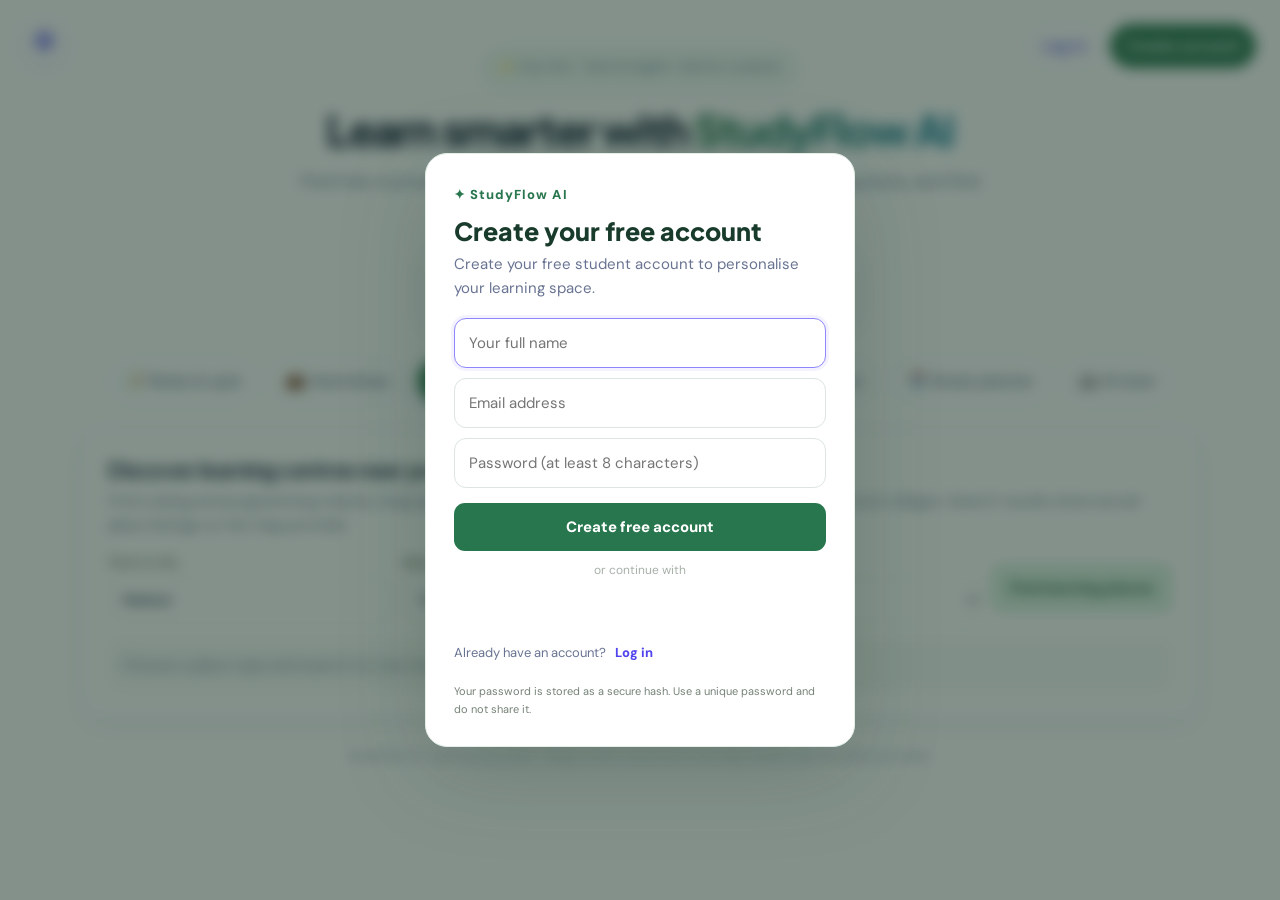
==== commit 852bdb55: "Move Settings to top-left and fix account navigation" ====
--- a/frontend/index.html
+++ b/frontend/index.html
@@ -69,10 +69,11 @@
  .stat strong{font-size:17px}
  .badge{font-size:11px;padding:7px 11px}
 }
-:root{--purple:#28764d;--paper:#fff;--shadow:0 8px 28px rgba(30,55,80,.06)}body{background:#fff}.gradient-text{background:linear-gradient(90deg,#21764d,#2688a5);-webkit-background-clip:text;background-clip:text}.badge{background:#f1faf5;border-color:#dcefe3}.stat strong{color:#28764d}.pill.active,.account-btn.primary{background:#28764d;border-color:#28764d}.btn{background:#d9f1e0;color:#1e5737;box-shadow:none}.btn-purple{background:#28764d;color:white}.field{border-color:#dce5df}.resource a{color:#216e4a}.empty,.output{background:#f7faf8;border-color:#e6eee8}.chips,.popular{display:flex;gap:8px;flex-wrap:wrap;margin-top:12px}.chip{display:inline-flex;border:1px solid #dce7df;background:#fff;color:#476253;border-radius:999px;padding:8px 12px;font-size:13px;text-decoration:none;cursor:pointer}.chip:hover{background:#eaf7ef}.certificate{display:inline-block;font-size:11px;font-weight:800;background:#e4f7e9;color:#216e42;padding:4px 8px;border-radius:999px;margin-bottom:5px}.certificate.uncertain{background:#fff4dc;color:#835b17}.course-count{color:#66758d;font-size:13px;margin:10px 0}.resource h3{font-size:16px;margin:5px 0}.resource-link{display:inline-block;margin-top:7px;font-size:13px}.quiz-q{border:1px solid #e1e9e3;border-radius:12px;margin:12px 0;padding:12px}.quiz-q legend{font-weight:700}.quiz-q label{display:block;padding:5px}@media(max-width:650px){.account-actions{position:static;justify-content:center;margin-bottom:12px}.form-row{align-items:stretch}.panel{padding:16px 13px}}:root{--purple:#28764d;--paper:#fff;--shadow:0 8px 28px rgba(30,55,80,.06)}body{background:#fff}.gradient-text{background:linear-gradient(90deg,#21764d,#2688a5);-webkit-background-clip:text;background-clip:text}.badge{background:#f1faf5;border-color:#dcefe3}.stat strong{color:#28764d}.pill.active,.account-btn.primary{background:#28764d;border-color:#28764d}.btn{background:#d9f1e0;color:#1e5737;box-shadow:none}.btn-purple{background:#28764d;color:#fff}.field{border-color:#dce5df}.resource a{color:#216e4a}.empty,.output{background:#f7faf8;border-color:#e6eee8}.field-label{display:block;flex:1 1 180px;min-width:0;color:#596b61;font-size:12px;font-weight:700}.field-label .field{display:block;margin-top:5px;width:100%}.chips,.popular{display:flex;gap:8px;flex-wrap:wrap;margin-top:12px}.chip{display:inline-flex;border:1px solid #dce7df;background:#fff;color:#476253;border-radius:999px;padding:8px 12px;font-size:13px;text-decoration:none;cursor:pointer}.chip:hover{background:#eaf7ef}.certificate{display:inline-block;font-size:11px;font-weight:800;background:#e4f7e9;color:#216e42;padding:4px 8px;border-radius:999px;margin-bottom:5px}.certificate.uncertain{background:#fff4dc;color:#835b17}.course-count{color:#66758d;font-size:13px;margin:10px 0}.resource h3{font-size:16px;margin:5px 0}.resource-link{display:inline-block;margin-top:7px;font-size:13px}.plan-summary{background:#f2faf5;border:1px solid #dcefe3;border-radius:14px;padding:16px;margin-bottom:10px}.plan-summary p{margin:5px 0;color:#64758a;font-size:13px}.progress-track{height:8px;border-radius:99px;background:#dfe9e2;overflow:hidden;margin:12px 0 5px}.progress-track span{display:block;height:100%;background:#2e8b57;border-radius:99px;transition:width .2s}.quiz-q{border:1px solid #e1e9e3;border-radius:12px;margin:12px 0;padding:12px}.quiz-q legend{font-weight:700}.quiz-q label{display:block;padding:5px}@media(max-width:650px){.account-actions{position:static;justify-content:center;margin-bottom:12px}.form-row{align-items:stretch}.field-label{width:100%}.panel{padding:16px 13px}}.nearby-note{background:#f2faf5;border:1px solid #dcefe3;padding:13px;border-radius:12px;color:#496354;font-size:13px;margin-top:14px}.plan-summary small{color:#5c7464}@media(max-width:650px){.field-label{flex-basis:100%}}/* Welcome-first account gate */body{background:#fff;color:#17243b}.gradient-text{background:linear-gradient(90deg,#28764d,#2387a5);-webkit-background-clip:text;background-clip:text}.badge{background:#f1faf5;border-color:#dcefe3}.stat strong{color:#28764d}.pill.active,.account-btn.primary{background:#28764d;border-color:#28764d}.btn{background:#d9f1e0;color:#1e5737;box-shadow:none}.btn-purple{background:#28764d;color:#fff}.field{border-color:#dce5df}.welcome-mark{display:inline-block;color:#28764d;font-size:13px;font-weight:800;letter-spacing:.08em;margin-bottom:10px}.auth-overlay{background:rgba(20,45,34,.52);backdrop-filter:blur(7px)}.auth-card{border:1px solid #e2eee6;box-shadow:0 25px 90px rgba(20,55,35,.2)}.auth-card h2{color:#183b2b;line-height:1.25}.auth-card .btn{background:#28764d;color:#fff}.auth-security{font-size:11px!important;margin:14px 0 0!important;color:#758276!important}.auth-error{display:none;color:#b42318;background:#fff3f1;border:1px solid #ffd8d2;border-radius:10px;padding:9px 11px;font-size:13px;margin:8px 0}@media(max-width:650px){.auth-overlay{padding:12px}.auth-card{padding:24px 18px;max-height:92dvh;overflow-y:auto}.account-actions{position:static;justify-content:center;margin-bottom:12px}}.settings-layout{display:grid;grid-template-columns:210px minmax(0,1fr);gap:16px}.settings-menu{display:flex;flex-direction:column;gap:7px}.settings-menu button{border:1px solid #dce7df;background:#fff;color:#476253;border-radius:10px;padding:10px;text-align:left;font-weight:700}.settings-menu button.active{background:#eaf7ef;border-color:#b8ddc4;color:#216e4a}.settings-content{min-width:0;border:1px solid #e1ebe4;border-radius:14px;padding:16px}.settings-view{display:none}.settings-view.active{display:block}.settings-grid{display:grid;grid-template-columns:repeat(2,minmax(0,1fr));gap:12px}.settings-grid .field-label{min-width:0}.settings-grid textarea.field{min-height:90px}.settings-top{display:flex;align-items:center;justify-content:space-between;gap:12px;flex-wrap:wrap}.settings-message{display:none;padding:10px 12px;border-radius:10px;background:#effaf2;color:#216e4a;margin:12px 0;font-size:13px}.settings-message.error{background:#fff3f1;color:#a52c24}.settings-menu .danger,.settings-danger{color:#a52c24;background:#fff3f1;border:1px solid #ffd8d2}.profile-avatar{width:48px;height:48px;display:grid;place-items:center;border-radius:50%;background:#e6f6eb;color:#28764d;font-size:22px;font-weight:800}.settings-head{display:flex;align-items:center;gap:12px;margin:14px 0}.document-row{display:flex;justify-content:space-between;align-items:center;gap:10px;flex-wrap:wrap;padding:12px 0;border-top:1px solid #e6eee8}.document-row small{display:block;color:#748478}@media(max-width:700px){.settings-layout{grid-template-columns:minmax(0,1fr)}.settings-menu{display:grid;grid-template-columns:repeat(2,minmax(0,1fr))}.settings-menu button{text-align:center;font-size:12px;padding:9px 5px}.settings-content{padding:12px}.settings-grid{grid-template-columns:minmax(0,1fr)}}</style>
+:root{--purple:#28764d;--paper:#fff;--shadow:0 8px 28px rgba(30,55,80,.06)}body{background:#fff}.gradient-text{background:linear-gradient(90deg,#21764d,#2688a5);-webkit-background-clip:text;background-clip:text}.badge{background:#f1faf5;border-color:#dcefe3}.stat strong{color:#28764d}.pill.active,.account-btn.primary{background:#28764d;border-color:#28764d}.btn{background:#d9f1e0;color:#1e5737;box-shadow:none}.btn-purple{background:#28764d;color:white}.field{border-color:#dce5df}.resource a{color:#216e4a}.empty,.output{background:#f7faf8;border-color:#e6eee8}.chips,.popular{display:flex;gap:8px;flex-wrap:wrap;margin-top:12px}.chip{display:inline-flex;border:1px solid #dce7df;background:#fff;color:#476253;border-radius:999px;padding:8px 12px;font-size:13px;text-decoration:none;cursor:pointer}.chip:hover{background:#eaf7ef}.certificate{display:inline-block;font-size:11px;font-weight:800;background:#e4f7e9;color:#216e42;padding:4px 8px;border-radius:999px;margin-bottom:5px}.certificate.uncertain{background:#fff4dc;color:#835b17}.course-count{color:#66758d;font-size:13px;margin:10px 0}.resource h3{font-size:16px;margin:5px 0}.resource-link{display:inline-block;margin-top:7px;font-size:13px}.quiz-q{border:1px solid #e1e9e3;border-radius:12px;margin:12px 0;padding:12px}.quiz-q legend{font-weight:700}.quiz-q label{display:block;padding:5px}@media(max-width:650px){.account-actions{position:static;justify-content:center;margin-bottom:12px}.form-row{align-items:stretch}.panel{padding:16px 13px}}:root{--purple:#28764d;--paper:#fff;--shadow:0 8px 28px rgba(30,55,80,.06)}body{background:#fff}.gradient-text{background:linear-gradient(90deg,#21764d,#2688a5);-webkit-background-clip:text;background-clip:text}.badge{background:#f1faf5;border-color:#dcefe3}.stat strong{color:#28764d}.pill.active,.account-btn.primary{background:#28764d;border-color:#28764d}.btn{background:#d9f1e0;color:#1e5737;box-shadow:none}.btn-purple{background:#28764d;color:#fff}.field{border-color:#dce5df}.resource a{color:#216e4a}.empty,.output{background:#f7faf8;border-color:#e6eee8}.field-label{display:block;flex:1 1 180px;min-width:0;color:#596b61;font-size:12px;font-weight:700}.field-label .field{display:block;margin-top:5px;width:100%}.chips,.popular{display:flex;gap:8px;flex-wrap:wrap;margin-top:12px}.chip{display:inline-flex;border:1px solid #dce7df;background:#fff;color:#476253;border-radius:999px;padding:8px 12px;font-size:13px;text-decoration:none;cursor:pointer}.chip:hover{background:#eaf7ef}.certificate{display:inline-block;font-size:11px;font-weight:800;background:#e4f7e9;color:#216e42;padding:4px 8px;border-radius:999px;margin-bottom:5px}.certificate.uncertain{background:#fff4dc;color:#835b17}.course-count{color:#66758d;font-size:13px;margin:10px 0}.resource h3{font-size:16px;margin:5px 0}.resource-link{display:inline-block;margin-top:7px;font-size:13px}.plan-summary{background:#f2faf5;border:1px solid #dcefe3;border-radius:14px;padding:16px;margin-bottom:10px}.plan-summary p{margin:5px 0;color:#64758a;font-size:13px}.progress-track{height:8px;border-radius:99px;background:#dfe9e2;overflow:hidden;margin:12px 0 5px}.progress-track span{display:block;height:100%;background:#2e8b57;border-radius:99px;transition:width .2s}.quiz-q{border:1px solid #e1e9e3;border-radius:12px;margin:12px 0;padding:12px}.quiz-q legend{font-weight:700}.quiz-q label{display:block;padding:5px}@media(max-width:650px){.account-actions{position:static;justify-content:center;margin-bottom:12px}.form-row{align-items:stretch}.field-label{width:100%}.panel{padding:16px 13px}}.nearby-note{background:#f2faf5;border:1px solid #dcefe3;padding:13px;border-radius:12px;color:#496354;font-size:13px;margin-top:14px}.plan-summary small{color:#5c7464}@media(max-width:650px){.field-label{flex-basis:100%}}/* Welcome-first account gate */body{background:#fff;color:#17243b}.gradient-text{background:linear-gradient(90deg,#28764d,#2387a5);-webkit-background-clip:text;background-clip:text}.badge{background:#f1faf5;border-color:#dcefe3}.stat strong{color:#28764d}.pill.active,.account-btn.primary{background:#28764d;border-color:#28764d}.btn{background:#d9f1e0;color:#1e5737;box-shadow:none}.btn-purple{background:#28764d;color:#fff}.field{border-color:#dce5df}.welcome-mark{display:inline-block;color:#28764d;font-size:13px;font-weight:800;letter-spacing:.08em;margin-bottom:10px}.auth-overlay{background:rgba(20,45,34,.52);backdrop-filter:blur(7px)}.auth-card{border:1px solid #e2eee6;box-shadow:0 25px 90px rgba(20,55,35,.2)}.auth-card h2{color:#183b2b;line-height:1.25}.auth-card .btn{background:#28764d;color:#fff}.auth-security{font-size:11px!important;margin:14px 0 0!important;color:#758276!important}.auth-error{display:none;color:#b42318;background:#fff3f1;border:1px solid #ffd8d2;border-radius:10px;padding:9px 11px;font-size:13px;margin:8px 0}@media(max-width:650px){.auth-overlay{padding:12px}.auth-card{padding:24px 18px;max-height:92dvh;overflow-y:auto}.account-actions{position:static;justify-content:center;margin-bottom:12px}}.settings-layout{display:grid;grid-template-columns:210px minmax(0,1fr);gap:16px}.settings-menu{display:flex;flex-direction:column;gap:7px}.settings-menu button{border:1px solid #dce7df;background:#fff;color:#476253;border-radius:10px;padding:10px;text-align:left;font-weight:700}.settings-menu button.active{background:#eaf7ef;border-color:#b8ddc4;color:#216e4a}.settings-content{min-width:0;border:1px solid #e1ebe4;border-radius:14px;padding:16px}.settings-view{display:none}.settings-view.active{display:block}.settings-grid{display:grid;grid-template-columns:repeat(2,minmax(0,1fr));gap:12px}.settings-grid .field-label{min-width:0}.settings-grid textarea.field{min-height:90px}.settings-top{display:flex;align-items:center;justify-content:space-between;gap:12px;flex-wrap:wrap}.settings-message{display:none;padding:10px 12px;border-radius:10px;background:#effaf2;color:#216e4a;margin:12px 0;font-size:13px}.settings-message.error{background:#fff3f1;color:#a52c24}.settings-menu .danger,.settings-danger{color:#a52c24;background:#fff3f1;border:1px solid #ffd8d2}.profile-avatar{width:48px;height:48px;display:grid;place-items:center;border-radius:50%;background:#e6f6eb;color:#28764d;font-size:22px;font-weight:800}.settings-head{display:flex;align-items:center;gap:12px;margin:14px 0}.document-row{display:flex;justify-content:space-between;align-items:center;gap:10px;flex-wrap:wrap;padding:12px 0;border-top:1px solid #e6eee8}.document-row small{display:block;color:#748478}@media(max-width:700px){.settings-layout{grid-template-columns:minmax(0,1fr)}.settings-menu{display:grid;grid-template-columns:repeat(2,minmax(0,1fr))}.settings-menu button{text-align:center;font-size:12px;padding:9px 5px}.settings-content{padding:12px}.settings-grid{grid-template-columns:minmax(0,1fr)}}.settings-corner{position:absolute;top:20px;left:22px;z-index:5;width:44px;height:44px;border-radius:14px;border:1px solid #dce2f6;background:#ffffffed;color:#5145ed;font-size:24px;font-weight:800;box-shadow:0 5px 16px #5145ed14}.settings-corner:hover{background:#f0efff;transform:translateY(-1px)}.settings-corner:focus-visible{outline:3px solid #8e86ff;outline-offset:3px}@media(max-width:650px){.settings-corner{position:static;display:block;margin:0 0 10px 0;width:42px;height:42px}.account-actions{justify-content:flex-end}}</style>
 </head>
 <body>
 <div class="wrap">
+<button class="settings-corner" id="settingsCorner" type="button" aria-label="Open student settings" title="Student settings">⚙</button>
 <div class="account-actions"><button class="account-btn" id="openLogin">Log in</button><button class="account-btn primary" id="openRegister">Create account</button></div>
 <header class="hero">
   <div class="badge">✨ Free-first · Tamil &amp; English · Built for students</div>
@@ -92,7 +93,6 @@
   <button class="pill" data-panel="courses">📚 Free courses</button>
   <button class="pill" data-panel="planner">🗓️ Study planner</button>
   <button class="pill" data-panel="tutor">🤖 AI tutor</button>
-  <button class="pill" data-panel="settings" id="settingsTab">⚙️ Settings</button>
 </nav>
 <main>
 <section class="panel" id="courses">
@@ -198,7 +198,10 @@
 $('showRoad').onclick=async()=>{try{const d=await api('/api/roadmap?goal='+encodeURIComponent($('goal').value));$('rmout').innerHTML=d.steps?.length?'<ol>'+d.steps.map(s=>'<li style="padding:7px 0">'+esc(s)+'</li>').join('')+'</ol>':'<div class="empty">No roadmap found for this goal yet.</div>'}catch(e){showError('rmout',e)}};
 $('saveNotes').onclick=()=>{localStorage.setItem('studyflow-notes',$('notesText').value);$('notesOut').hidden=false;$('notesOut').textContent='Your notes are saved in this browser.'};
 $('notesText').value=localStorage.getItem('studyflow-notes')||'';
-$('quizBtn').onclick=()=>{const out=$('notesOut');out.hidden=false;const qs=[{q:'Which keyword defines a function in Python?',a:['func','def','function'],c:1},{q:'Which type stores True or False?',a:['bool','str','list'],c:0},{q:'What does len([1, 2, 3]) return?',a:['2','3','4'],c:1}];out.innerHTML='<h3>Python basics quiz</h3><p>Choose one answer for each question, then check your score.</p>'+qs.map((x,i)=>'<fieldset class="quiz-q"><legend>'+(i+1)+'. '+x.q+'</legend>'+x.a.map((a,j)=>'<label><input type="radio" name="quiz'+i+'" value="'+j+'"> '+a+'</label>').join('')+'</fieldset>').join('')+'<button class="btn btn-purple" id="checkQuiz">Check my score</button><p id="quizScore" aria-live="polite"></p>';$('checkQuiz').onclick=()=>{let score=0;qs.forEach((q,i)=>{if(out.querySelector('input[name=quiz'+i+']:checked')?.value==q.c)score++});$('quizScore').textContent='Score: '+score+'/3. '+(score===3?'Excellent!':score===2?'Good work — review one answer.':'Review the basics and try again.')}};
+$('quizBtn').textContent='✨ Create an AI quiz';
+$('quizBtn').onclick=()=>{const out=$('notesOut');out.hidden=false;out.innerHTML='<h3>Create your own AI quiz</h3><p>Choose any topic and the number of questions you want.</p><div class="settings-grid" style="margin:12px 0"><label class="field-label">Quiz topic<input class="field" id="quizTopic" maxlength="300" placeholder="e.g. Python, SQL, DSA, AI"></label><label class="field-label">Number of questions<select class="field" id="quizCount"><option value="3">3 questions</option><option value="5" selected>5 questions</option><option value="10">10 questions</option><option value="15">15 questions</option><option value="20">20 questions</option></select></label><label class="field-label">Difficulty<select class="field" id="quizDifficulty"><option>Easy</option><option selected>Mixed</option><option>Medium</option><option>Hard</option></select></label><label class="field-label">Language<select class="field" id="quizLanguage"><option>English</option><option>Tamil</option><option>Hindi</option><option>Telugu</option><option>Malayalam</option></select></label></div><p class="note">Your saved notes can be used as the quiz source.</p><button class="btn btn-purple" id="generateQuiz">Generate AI quiz</button><div id="quizResult" style="margin-top:14px"></div>'};
+$('notesText').addEventListener('input',()=>{});
+document.addEventListener('click',async e=>{if(e.target.id!=='generateQuiz')return;const btn=e.target,out=$('quizResult'),topic=$('quizTopic').value.trim(),notes=$('notesText').value.trim();if(!topic&&!notes){out.textContent='Please enter a topic or write some notes first.';return}btn.disabled=true;btn.textContent='Generating questions...';out.textContent='AI is preparing your quiz. Please wait.';try{const d=await api('/api/quiz',{method:'POST',headers:{'Content-Type':'application/json'},body:JSON.stringify({topic:topic,notes:notes,count:Number($('quizCount').value),difficulty:$('quizDifficulty').value,language:$('quizLanguage').value})});const qs=d.questions;let markup='<h3>'+esc(d.title)+'</h3><p>'+qs.length+' questions</p>';qs.forEach((q,i)=>{markup+='<fieldset class="quiz-q"><legend>'+(i+1)+'. '+esc(q.question)+'</legend>';q.options.forEach((a,j)=>{markup+='<label style="display:block;padding:5px 0"><input type="radio" name="quiz-'+i+'" value="'+j+'"> '+esc(a)+'</label>'});markup+='</fieldset><div id="quiz-exp-'+i+'" class="note" hidden></div>'});markup+='<button class="btn btn-purple" id="checkAIQuiz">Check my score</button><p id="quizScore" aria-live="polite"></p>';out.innerHTML=markup;$('checkAIQuiz').onclick=()=>{let score=0;qs.forEach((q,i)=>{const selected=out.querySelector('input[name="quiz-'+i+'"]:checked'),exp=$('quiz-exp-'+i);if(selected&&Number(selected.value)===q.answer)score++;exp.hidden=false;exp.textContent=(selected&&Number(selected.value)===q.answer?'Correct. ':'Correct answer: '+q.options[q.answer]+'. ')+(q.explanation||'')});$('quizScore').textContent='Your score: '+score+'/'+qs.length+' ('+Math.round(score/qs.length*100)+'%). '+(score===qs.length?'Excellent work!':score/qs.length>=.7?'Good job — review the explanations.':'Keep practising and try again.');$('checkAIQuiz').disabled=true}}catch(err){out.textContent=err.message}finally{btn.disabled=false;btn.textContent='Generate AI quiz'}});
 loadRoadmaps();
 
 const authOverlay=$('authOverlay');let authMode='register';let currentUser=null;let googleClientId='';
@@ -221,7 +224,7 @@
 async function handleGoogleCredential(response){try{const d=await api('/api/auth/google',{method:'POST',headers:{'Content-Type':'application/json'},credentials:'same-origin',body:JSON.stringify({credential:response.credential})});currentUser=d.user;authOverlay.classList.remove('open');renderAuthUser()}catch(e){showAuthMessage(e.message,true)}}
 function openAuth(mode){setAuthMode(mode);authOverlay.classList.add('open');$('authClose').style.display=currentUser?'block':'none';setTimeout(()=>(mode==='register'&&$('authName').required)?$('authName').focus():$('authEmail').focus(),50)}
 function closeAuth(){if(!currentUser)return;authOverlay.classList.remove('open')}
-$('openLogin').onclick=()=>openAuth('login');$('openRegister').onclick=()=>currentUser?openSettingView('privacy'):openAuth('register');$('authClose').onclick=closeAuth;
+$('openLogin').onclick=()=>openAuth('login');$('openRegister').onclick=()=>{if(currentUser)showSettingsPanel('privacy');else openAuth('register')};$('settingsCorner').onclick=()=>{if(currentUser)showSettingsPanel('profile');else openAuth('login')};$('authClose').onclick=closeAuth;
 authOverlay.addEventListener('click',e=>{if(e.target===authOverlay)closeAuth()});document.addEventListener('keydown',e=>{if(e.key==='Escape')closeAuth()});
 $('forgotPassword').onclick=()=>setAuthMode('forgot');
 $('authForm').addEventListener('submit',async e=>{e.preventDefault();const btn=$('authSubmit');$('authError').style.display='none';btn.disabled=true;btn.textContent='Please wait…';try{let d;
@@ -244,10 +247,11 @@
 $('saveProfile').onclick=()=>saveProfileGroup('profile');$('saveEducation').onclick=()=>saveProfileGroup('education');$('saveSkills').onclick=()=>saveProfileGroup('skills');
 async function loadDocuments(){if(!currentUser){$('documentList').innerHTML='<div class="empty">Log in to manage your documents.</div>';return}try{const docs=await api('/api/documents',{credentials:'same-origin'});$('documentList').innerHTML=docs.length?docs.map(d=>'<div class="document-row"><div><b>'+esc(d.title)+'</b><small>'+esc(d.type.toUpperCase())+' · '+esc(d.filename)+' · '+esc((d.created_at||'').slice(0,10))+'</small></div><div style="display:flex;gap:7px;flex-wrap:wrap"><a class="chip" href="/api/documents/'+d.id+'/download">Download</a><button class="chip" type="button" data-delete-doc="'+d.id+'">Delete</button></div></div>').join(''):'<div class="empty">No documents yet. Upload your resume or first certificate above.</div>'}catch(e){$('documentList').innerHTML='<div class="empty">'+esc(e.message)+'</div>'}}
 $('documentList').addEventListener('click',async e=>{const b=e.target.closest('[data-delete-doc]');if(!b)return;if(!confirm('Delete this document?'))return;try{await api('/api/documents/'+b.dataset.deleteDoc,{method:'DELETE',credentials:'same-origin'});await loadDocuments();settingMessage('documentMessage','Document deleted.')}catch(ex){settingMessage('documentMessage',ex.message,true)}});
-$('documentForm').addEventListener('submit',async e=>{e.preventDefault();if(!currentUser){openAuth('login');return}const file=$('docFile').files[0];if(!file)return;if(file.size>5*1024*1024){settingMessage('documentMessage','Choose a file smaller than 5 MB.',true);return}const fd=new FormData();fd.append('file',file);fd.append('doc_type',$('docType').value);fd.append('title',$('docTitle').value.trim());const btn=$('documentForm').querySelector('button[type=submit');btn.disabled=true;btn.textContent='Uploading…';try{await api('/api/documents',{method:'POST',body:fd,credentials:'same-origin'});$('documentForm').reset();await loadDocuments();settingMessage('documentMessage','Document uploaded successfully.')}catch(ex){settingMessage('documentMessage',ex.message,true)}finally{btn.disabled=false;btn.textContent='Upload document'}});
+$('documentForm').addEventListener('submit',async e=>{e.preventDefault();if(!currentUser){openAuth('login');return}const file=$('docFile').files[0];if(!file)return;if(file.size>5*1024*1024){settingMessage('documentMessage','Choose a file smaller than 5 MB.',true);return}const fd=new FormData();fd.append('file',file);fd.append('doc_type',$('docType').value);fd.append('title',$('docTitle').value.trim());const btn=$('documentForm').querySelector('button[type="submit"]');btn.disabled=true;btn.textContent='Uploading…';try{await api('/api/documents',{method:'POST',body:fd,credentials:'same-origin'});$('documentForm').reset();await loadDocuments();settingMessage('documentMessage','Document uploaded successfully.')}catch(ex){settingMessage('documentMessage',ex.message,true)}finally{btn.disabled=false;btn.textContent='Upload document'}});
 $('savePreferences').onclick=()=>{localStorage.setItem('sf-pref-language',$('prefLanguage').value);localStorage.setItem('sf-pref-reminder',$('prefReminder').value);$('lang').value=$('prefLanguage').value;$('pfLanguage').value=$('prefLanguage').value;settingMessage('profileMessage','Preferences saved on this device.')};
 $('settingsLogout').onclick=logoutUser;$('settingsLogout2').onclick=logoutUser;
-$('tabs').addEventListener('click',e=>{if(e.target.closest('[data-panel="settings"]')){if(currentUser)loadProfile();else openAuth('login')}});
+function showSettingsPanel(view){document.querySelectorAll('.pill').forEach(x=>x.classList.remove('active'));document.querySelectorAll('.panel').forEach(x=>x.classList.toggle('active',x.id==='settings'));openSettingView(view||'profile');if(currentUser)loadProfile();else openAuth('login')}
+$('settingsLogout').onclick=logoutUser;$('settingsLogout2').onclick=logoutUser;
 
 initAuth();
 
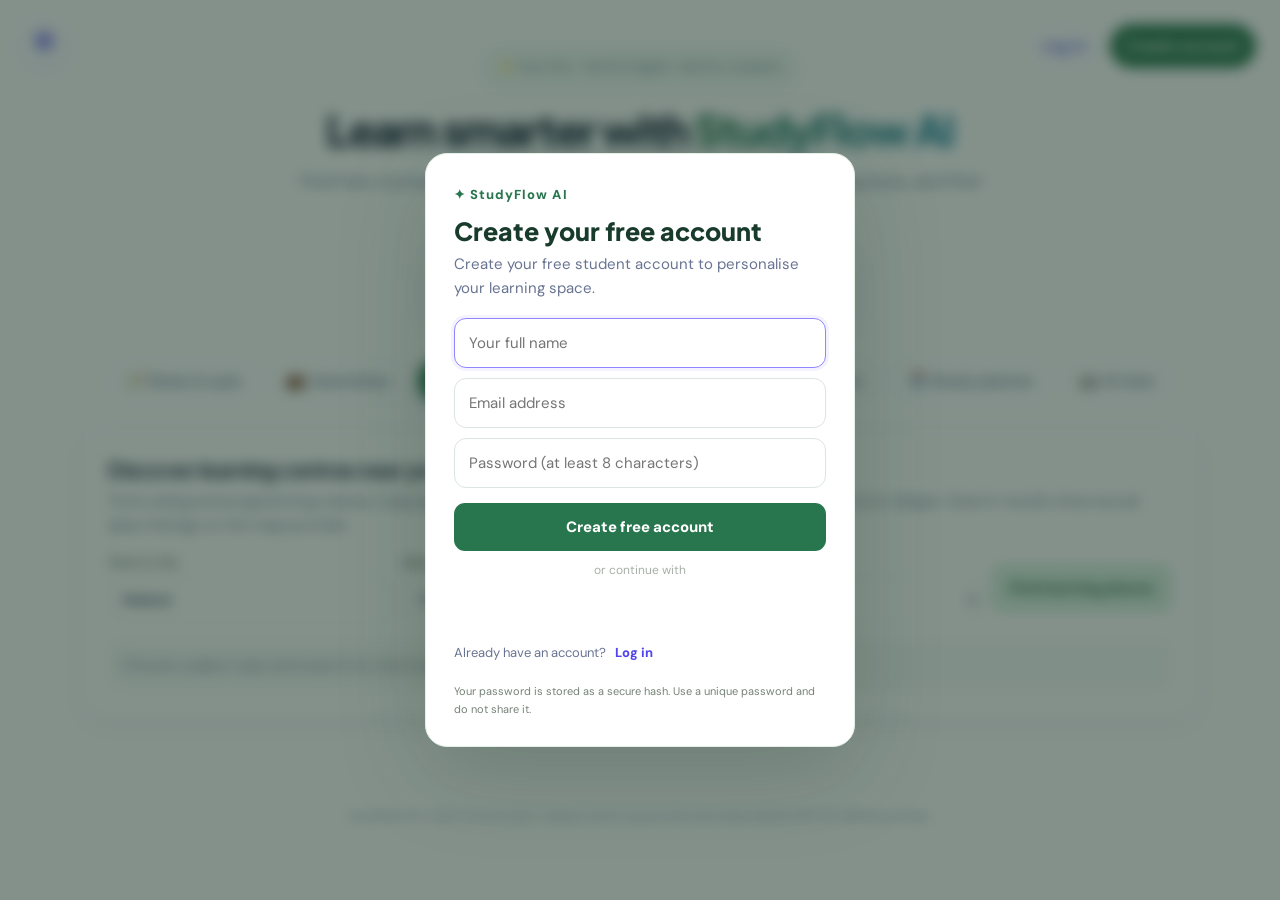
==== commit 3ba059d6: "Add complete student profile and settings modules" ====
--- a/frontend/index.html
+++ b/frontend/index.html
@@ -130,26 +130,7 @@
 <section class="panel" id="settings">
  <div class="settings-top"><div><h2>⚙️ Student settings</h2><p class="intro">Your profile, education, skills, resume and certificates.</p></div><button class="btn settings-danger" id="settingsLogout">↪ Log out</button></div>
  <div class="settings-head"><div class="profile-avatar" id="profileAvatar">S</div><div><strong id="profileHeading">Student profile</strong><div class="meta" id="profileEmail">Sign in to manage your profile</div></div></div>
- <div class="settings-layout"><nav class="settings-menu" id="settingsMenu" aria-label="Settings sections">
- <button type="button" class="active" data-setting-view="profile">👤 About me</button><button type="button" data-setting-view="education">🎓 Education</button><button type="button" data-setting-view="skills">💡 Skills & links</button><button type="button" data-setting-view="documents">📄 Resume & certificates</button><button type="button" data-setting-view="preferences">⚙️ Preferences</button><button type="button" data-setting-view="privacy">🔒 Account & privacy</button></nav>
- <div class="settings-content">
- <div class="settings-view active" id="setting-profile"><h3>About me</h3><p class="intro">Add the personal information you choose to share.</p><div class="settings-grid">
- <label class="field-label">Full name<input class="field" id="pfName" maxlength="80" placeholder="Full name"></label><label class="field-label">Phone (optional)<input class="field" id="pfPhone" maxlength="25" type="tel" placeholder="Phone number"></label>
- <label class="field-label">City / location<input class="field" id="pfLocation" maxlength="100" placeholder="City, state"></label><label class="field-label">Preferred language<select class="field" id="pfLanguage"><option>English</option><option>Tamil</option><option>Hindi</option><option>Telugu</option><option>Malayalam</option></select></label>
- <label class="field-label" style="grid-column:1/-1">About me<textarea class="field" id="pfBio" maxlength="1000" placeholder="Your interests, goals and short introduction"></textarea></label></div><button class="btn btn-purple" id="saveProfile" style="margin-top:12px">Save profile</button></div>
- <div class="settings-view" id="setting-education"><h3>Education</h3><div class="settings-grid">
- <label class="field-label">College / institution<input class="field" id="pfCollege" maxlength="150" placeholder="College name"></label><label class="field-label">Degree / programme<input class="field" id="pfDegree" maxlength="120" placeholder="B.Tech, B.Sc…"></label>
- <label class="field-label">Department / major<input class="field" id="pfMajor" maxlength="120" placeholder="Your department"></label><label class="field-label">Current year<input class="field" id="pfYear" maxlength="40" placeholder="2nd year"></label>
- <label class="field-label">CGPA / percentage<input class="field" id="pfGrade" maxlength="30" placeholder="Optional"></label><label class="field-label">Expected graduation<input class="field" id="pfGraduation" maxlength="30" placeholder="Year"></label></div><button class="btn btn-purple" id="saveEducation" style="margin-top:12px">Save education</button></div>
- <div class="settings-view" id="setting-skills"><h3>Skills & links</h3><div class="settings-grid">
- <label class="field-label" style="grid-column:1/-1">Skills (comma-separated)<textarea class="field" id="pfSkills" maxlength="1500" placeholder="C, Python, SQL, teamwork…"></textarea></label>
- <label class="field-label">LinkedIn<input class="field" id="pfLinkedin" type="url" maxlength="300" placeholder="https://linkedin.com/in/..."></label><label class="field-label">GitHub<input class="field" id="pfGithub" type="url" maxlength="300" placeholder="https://github.com/..."></label><label class="field-label" style="grid-column:1/-1">Portfolio website<input class="field" id="pfPortfolio" type="url" maxlength="300" placeholder="https://..."></label></div><button class="btn btn-purple" id="saveSkills" style="margin-top:12px">Save skills & links</button></div>
- <div class="settings-view" id="setting-documents"><h3>Resume & certificates</h3><p class="intro">PDF, DOC, DOCX, JPG or PNG. Maximum 5 MB per file. Upload only documents you want stored in your account.</p>
- <form id="documentForm"><div class="settings-grid"><label class="field-label">Document type<select class="field" id="docType"><option value="resume">CV / Resume</option><option value="certificate">Certificate</option><option value="other">Other document</option></select></label><label class="field-label">Document title<input class="field" id="docTitle" maxlength="120" placeholder="e.g. Python certificate"></label><label class="field-label" style="grid-column:1/-1">Choose file<input class="field" id="docFile" type="file" accept=".pdf,.doc,.docx,.jpg,.jpeg,.png" required></label></div><button class="btn btn-purple" type="submit" style="margin-top:12px">Upload document</button></form>
- <div class="settings-message" id="documentMessage" role="status"></div><div id="documentList" style="margin-top:12px"><div class="empty">Sign in to manage your documents.</div></div></div>
- <div class="settings-view" id="setting-preferences"><h3>Preferences</h3><div class="settings-grid"><label class="field-label">AI tutor language<select class="field" id="prefLanguage"><option>English</option><option>Tamil</option><option>Hindi</option><option>Telugu</option><option>Malayalam</option></select></label><label class="field-label">Study reminder preference<select class="field" id="prefReminder"><option value="none">No reminder</option><option value="daily">Daily (preference only)</option><option value="weekly">Weekly (preference only)</option></select></label></div><button class="btn btn-purple" id="savePreferences" style="margin-top:12px">Save preferences</button><p class="note">These choices are saved in this browser. This prototype does not send notifications yet.</p></div>
- <div class="settings-view" id="setting-privacy"><h3>Account & privacy</h3><div class="empty" id="accountDetails">Sign in to view account details.</div><p class="note">Your profile and documents are private to your account. Avoid uploading sensitive identity or financial documents.</p><button class="btn settings-danger" id="settingsLogout2">↪ Log out of StudyFlow AI</button></div>
- <div class="settings-message" id="profileMessage" role="status"></div></div></div>
+ <div class="settings-layout"><nav class="settings-menu" id="settingsMenu" aria-label="Settings sections"></nav><div class="settings-content" id="settingsContent"></div></div><div class="settings-message" id="profileMessage" role="status"></div></div></div>
 </section>
 </main>
 
@@ -196,8 +177,9 @@
 $('findNearby').onclick=()=>{const loc=$('loc').value.trim(),kind=$('kind').value,dist=$('distance').value;if(!loc){$('nout').innerHTML='<div class="empty">Enter a town or city first.</div>';return}const q=encodeURIComponent(kind+' near '+loc+' within '+dist+' km');const maps='https://www.google.com/maps/search/?api=1&query='+encodeURIComponent(kind+' near '+loc);const osm='https://www.openstreetmap.org/search?query='+q;$('nout').innerHTML='<div class="nearby-note">We found map searches for <b>'+esc(kind)+'</b> around <b>'+esc(loc)+'</b>. Open a provider to see individual place names, opening hours, reviews and directions. The exact results depend on the map provider.</div><div class="grid"><article class="mini-card"><h3>📍 Google Maps places</h3><p>Browse nearby centres, compare ratings and get directions.</p><a target="_blank" rel="noopener" href="'+maps+'">Show places near '+esc(loc)+' ↗</a></article><article class="mini-card"><h3>🗺️ OpenStreetMap</h3><p>Explore mapped learning centres and nearby facilities.</p><a target="_blank" rel="noopener" href="'+osm+'">Explore nearby places ↗</a></article></div>'};
 async function loadRoadmaps(){try{const d=await api('/api/roadmap');$('goal').innerHTML=(d.available||[]).map(g=>'<option value="'+esc(g)+'">'+esc(g.replace(/\b\w/g,c=>c.toUpperCase()))+'</option>').join('');if(!d.available?.length)$('rmout').innerHTML='<div class="empty">No roadmaps are available yet.</div>'}catch(e){showError('rmout',e)}}
 $('showRoad').onclick=async()=>{try{const d=await api('/api/roadmap?goal='+encodeURIComponent($('goal').value));$('rmout').innerHTML=d.steps?.length?'<ol>'+d.steps.map(s=>'<li style="padding:7px 0">'+esc(s)+'</li>').join('')+'</ol>':'<div class="empty">No roadmap found for this goal yet.</div>'}catch(e){showError('rmout',e)}};
-$('saveNotes').onclick=()=>{localStorage.setItem('studyflow-notes',$('notesText').value);$('notesOut').hidden=false;$('notesOut').textContent='Your notes are saved in this browser.'};
-$('notesText').value=localStorage.getItem('studyflow-notes')||'';
+async function loadNotes(){if(!currentUser){$('notesText').value='';return}const requestedEmail=currentUser.email;try{const d=await api('/api/notes',{credentials:'same-origin',cache:'no-store'});if(currentUser&&currentUser.email===requestedEmail)$('notesText').value=d.notes||''}catch(e){if(currentUser&&currentUser.email===requestedEmail){$('notesOut').hidden=false;$('notesOut').textContent=e.message}}}
+$('saveNotes').onclick=async()=>{if(!currentUser){openAuth('login');$('notesOut').hidden=false;$('notesOut').textContent='Log in to save and sync notes across devices.';return}const btn=$('saveNotes');btn.disabled=true;btn.textContent='Saving…';try{const d=await api('/api/notes',{method:'PUT',headers:{'Content-Type':'application/json'},credentials:'same-origin',body:JSON.stringify({notes:$('notesText').value})});$('notesOut').hidden=false;$('notesOut').textContent=d.message||'Notes saved to your account.'}catch(e){$('notesOut').hidden=false;$('notesOut').textContent=e.message}finally{btn.disabled=false;btn.textContent='Save notes'}};
+$('notesText').value='';
 $('quizBtn').textContent='✨ Create an AI quiz';
 $('quizBtn').onclick=()=>{const out=$('notesOut');out.hidden=false;out.innerHTML='<h3>Create your own AI quiz</h3><p>Choose any topic and the number of questions you want.</p><div class="settings-grid" style="margin:12px 0"><label class="field-label">Quiz topic<input class="field" id="quizTopic" maxlength="300" placeholder="e.g. Python, SQL, DSA, AI"></label><label class="field-label">Number of questions<select class="field" id="quizCount"><option value="3">3 questions</option><option value="5" selected>5 questions</option><option value="10">10 questions</option><option value="15">15 questions</option><option value="20">20 questions</option></select></label><label class="field-label">Difficulty<select class="field" id="quizDifficulty"><option>Easy</option><option selected>Mixed</option><option>Medium</option><option>Hard</option></select></label><label class="field-label">Language<select class="field" id="quizLanguage"><option>English</option><option>Tamil</option><option>Hindi</option><option>Telugu</option><option>Malayalam</option></select></label></div><p class="note">Your saved notes can be used as the quiz source.</p><button class="btn btn-purple" id="generateQuiz">Generate AI quiz</button><div id="quizResult" style="margin-top:14px"></div>'};
 $('notesText').addEventListener('input',()=>{});
@@ -232,19 +214,35 @@
  else if(authMode==='forgot'){d=await api('/api/auth/forgot-password',{method:'POST',headers:{'Content-Type':'application/json'},body:JSON.stringify({email:$('authEmail').value})});showAuthMessage(d.message||'If the account exists, a reset link has been sent.')}
  else if(authMode==='reset'){const token=new URLSearchParams(location.search).get('reset_token')||'';d=await api('/api/auth/reset-password',{method:'POST',headers:{'Content-Type':'application/json'},body:JSON.stringify({token,password:$('authNewPassword').value})});history.replaceState({},'',location.pathname);setAuthMode('login');showAuthMessage(d.message||'Password updated. Please log in.')}
  }catch(ex){showAuthMessage(ex.message,true);if(authMode==='register'&&/already exists/i.test(ex.message)){setAuthMode('login');showAuthMessage('This email already has an account. Please log in instead.')}}finally{btn.disabled=false;btn.textContent=authMode==='register'?'Create free account':authMode==='login'?'Log in':authMode==='forgot'?'Send reset link':'Update password'}});
-async function logoutUser(){try{await api('/api/auth/logout',{method:'POST',credentials:'same-origin'})}catch{}currentUser=null;renderAuthUser()}
-function renderAuthUser(){if(!currentUser){$('accountStatus').style.display='none';$('openLogin').style.display='';$('openRegister').style.display='';$('openRegister').textContent='Create account';$('authClose').style.display='none';openAuth('register');return}$('accountStatus').style.display='block';$('accountStatus').textContent='✨ Welcome, '+currentUser.name+' — your learning journey starts here.';$('openLogin').style.display='none';$('openRegister').style.display='';$('openRegister').textContent='Account';$('authClose').style.display='block';authOverlay.classList.remove('open')}
+function clearAccountScopedUI(){$('notesText').value='';if($('notesOut')){$('notesOut').hidden=true;$('notesOut').textContent=''}Object.values(profileGroups).flat().forEach(k=>{const el=profileField(k);if(el)el.value=''});if($('pfEmail'))$('pfEmail').value='';['profileHeading','profileEmail','accountDetails'].forEach(id=>{const el=$(id);if(el)el.textContent=''});if($('profileAvatar'))$('profileAvatar').textContent='S';if($('documentList'))$('documentList').innerHTML='<div class="empty">Log in to view your documents.</div>';if($('profileMessage')){$('profileMessage').style.display='none';$('profileMessage').textContent=''}if($('documentMessage')){$('documentMessage').style.display='none';$('documentMessage').textContent=''}if($('prefLanguage'))$('prefLanguage').value='English';if($('prefReminder'))$('prefReminder').value='none';}
+async function logoutUser(){const oldUser=currentUser;currentUser=null;clearAccountScopedUI();try{await api('/api/auth/logout',{method:'POST',credentials:'same-origin',cache:'no-store'})}catch{}renderAuthUser()}
+function renderAuthUser(){if(!currentUser){clearAccountScopedUI();$('accountStatus').style.display='none';$('openLogin').style.display='';$('openRegister').style.display='';$('openRegister').textContent='Create account';$('authClose').style.display='none';openAuth('register');return}$('accountStatus').style.display='block';$('accountStatus').textContent='✨ Welcome, '+currentUser.name+' — your learning journey starts here.';$('openLogin').style.display='none';$('openRegister').style.display='';$('openRegister').textContent='Account';$('authClose').style.display='block';authOverlay.classList.remove('open');loadProfile()}
 async function initAuth(){try{const cfg=await api('/api/auth/config');googleClientId=cfg.google_client_id||''}catch{}const token=new URLSearchParams(location.search).get('reset_token');if(token){setAuthMode('reset');authOverlay.classList.add('open');$('authClose').style.display='none'}else{try{const d=await api('/api/auth/me',{credentials:'same-origin'});currentUser=d.user||null;renderAuthUser()}catch{currentUser=null;openAuth('register')}}if(!googleClientId){$('googleArea').title='Google sign-in requires GOOGLE_CLIENT_ID to be configured in Render.';$('googleArea').style.opacity='.65'}}
 
 function openSettingView(name){document.querySelectorAll('[data-setting-view]').forEach(b=>b.classList.toggle('active',b.dataset.settingView===name));document.querySelectorAll('.settings-view').forEach(v=>v.classList.toggle('active',v.id==='setting-'+name))}
 $('settingsMenu').addEventListener('click',e=>{const b=e.target.closest('[data-setting-view]');if(b)openSettingView(b.dataset.settingView)});
 function settingMessage(id,msg,error=false){const el=$(id);el.textContent=msg;el.classList.toggle('error',error);el.style.display='block';setTimeout(()=>el.style.display='none',4500)}
-const profileGroups={profile:['name','phone','location','language','bio'],education:['college','degree','major','year','grade','graduation'],skills:['skills','linkedin','github','portfolio']};
+const settingsSchema=[
+{id:'profile',title:'Basic Details',fields:[['firstName','First Name *','text',true],['lastName','Last Name *','text',true],['username','Username * (unique)','text',true],['age','Age *','number',true],['dob','Date of Birth *','date',true],['phone','Mobile *','tel',true],['gender','Gender *','select',true,['Male','Female','Non-binary','Prefer not to say','Self-describe']],['userType','I am a *','select',true,['School Student','College Student','Professional','Fresher','Job Seeker','Research Scholar','Career Changer','Other']],['domain','Domain','text'],['course','Course *','select',true,['10th Standard','12th Standard','Diploma','B.E.','B.Tech','B.Sc.','BCA','B.Com.','B.A.','BBA','M.E.','M.Tech','M.Sc.','MCA','MBA','Ph.D.','Professional Certification','Other']],['specialization','Course Specialization','text'],['courseStartYear','Course Start Year','number'],['courseEndYear','Passing-out Year','number'],['organization','Organisation / College *','text',true],['location','Current Location *','text',true],['purpose','Purpose of using StudyFlow AI *','textarea',true],['email','Email *','email',true]]},
+{id:'resume',title:'Resume',html:true},{id:'about',title:'About Me',fields:[['bio','About Me (maximum 1,000 characters)','textarea',false,1000]]},
+{id:'skills',title:'Skills',fields:[['skills','Skills','textarea',false,5000]],hint:'Suggestions: Data Transformation, Autodesk Inventor, Complex Calculations, Interprofessional Collaboration, Creative Thinking, SOX Compliance, Mobile Web Optimization, Facilitation Skills, Time Series Analysis, Ahrefs.'},
+{id:'education',title:'Education',fields:[['educationQualification','Qualification *','select',false,['School','Diploma','Undergraduate','Postgraduate','Doctorate','Certification','Other']],['educationCourse','Course *','text'],['educationSpecialization','Specialization *','text'],['educationCollege','College *','text'],['educationStartYear','Start Year','number'],['educationEndYear','End Year','number'],['educationCourseType','Course Type','select',false,['Full-time','Part-time','Distance learning','Online','Regular']],['educationPercentage','Percentage','text'],['educationCgpa','CGPA','text'],['educationRollNumber','Roll Number','text'],['educationLateralEntry','Are you a lateral-entry student?','select',false,['No','Yes']],['educationSkills','Skills','text'],['educationDescription','Description','textarea']]},
+{id:'experience',title:'Work Experience',fields:[['workDesignation','Designation *','text'],['workOrganisation','Organisation *','text'],['workEmploymentType','Employment Type','select',false,['Full-time','Part-time','Internship','Contract','Freelance','Apprenticeship','Volunteer']],['workStartDate','Start Date','date'],['workEndDate','End Date','date'],['workLocation','Location','text'],['workSkills','Skills','text'],['workDescription','Description','textarea']]},
+{id:'accomplishments',title:'Accomplishments & Initiatives',fields:[['accomplishments','Awards, projects, certificates, volunteering and initiatives','textarea',false,5000]]},
+{id:'personal',title:'Personal Details',fields:[['pronouns','Pronouns','text'],['personalDob','Date of Birth','date'],['currentAddress','Current Address','text'],['permanentAddress','Permanent Address','text'],['hobbies','Hobbies','textarea']]},
+{id:'social',title:'Social Links',fields:[['linkedin','LinkedIn','url'],['facebook','Facebook','url'],['instagram','Instagram','url'],['twitter','Twitter / X','url'],['github','GitHub','url'],['medium','Medium','url'],['reddit','Reddit','url'],['slack','Slack','url'],['dribbble','Dribbble','url'],['behance','Behance','url'],['codepen','CodePen','url'],['figma','Figma','url'],['portfolio','Custom / Portfolio Link','url']]},
+{id:'preferences',title:'Preferences',html:'<div class="settings-grid"><label class="field-label">AI tutor language<select class="field" id="prefLanguage"><option>English</option><option>Tamil</option><option>Hindi</option><option>Telugu</option><option>Malayalam</option></select></label><label class="field-label">Study reminder<select class="field" id="prefReminder"><option value="none">No reminder</option><option value="daily">Daily (preference only)</option><option value="weekly">Weekly (preference only)</option></select></label></div><button class="btn btn-purple" id="savePreferences" style="margin-top:12px">Save preferences</button><p class="note">Notifications are not sent yet.</p>'},
+{id:'privacy',title:'Account & privacy',html:'<div class="empty" id="accountDetails">Sign in to view account details.</div><p class="note">Your profile and documents are private to your account. Avoid uploading sensitive identity or financial documents.</p><button class="btn settings-danger" id="settingsLogout2">Log out of StudyFlow AI</button>'}
+];
+const profileGroups=Object.fromEntries(settingsSchema.filter(s=>s.fields).map(s=>[s.id,s.fields.map(f=>f[0]).filter(k=>k!=='email')]));
 function profileField(k){return $('pf'+k.charAt(0).toUpperCase()+k.slice(1))}
-function updateProfileHeader(){if(!currentUser)return;$('profileHeading').textContent=currentUser.name||'Student profile';$('profileEmail').textContent=currentUser.email||'Signed in';$('profileAvatar').textContent=(currentUser.name||'S').trim().charAt(0).toUpperCase();$('accountDetails').textContent=(currentUser.name||'Student')+' · '+(currentUser.email||'Email unavailable')}
-async function loadProfile(){if(!currentUser){openAuth('login');return}try{const d=await api('/api/profile',{credentials:'same-origin'});currentUser=d.user;const p=d.profile||{};Object.entries(profileGroups).forEach(([group,keys])=>keys.forEach(k=>{const el=profileField(k);if(el)el.value=k==='name'?d.user.name:(p[k]||(k==='language'?'English':''))}));$('prefLanguage').value=localStorage.getItem('sf-pref-language')||$('pfLanguage').value||'English';$('prefReminder').value=localStorage.getItem('sf-pref-reminder')||'none';updateProfileHeader();await loadDocuments()}catch(e){settingMessage('profileMessage',e.message,true)}}
-async function saveProfileGroup(group){if(!currentUser){openAuth('login');return}const payload={};profileGroups[group].forEach(k=>payload[k]=profileField(k).value.trim());try{const d=await api('/api/profile',{method:'PUT',headers:{'Content-Type':'application/json'},credentials:'same-origin',body:JSON.stringify(payload)});currentUser=d.user;updateProfileHeader();settingMessage('profileMessage','Your '+group+' details have been saved.')}catch(e){settingMessage('profileMessage',e.message,true)}}
-$('saveProfile').onclick=()=>saveProfileGroup('profile');$('saveEducation').onclick=()=>saveProfileGroup('education');$('saveSkills').onclick=()=>saveProfileGroup('skills');
+function renderSettings(){const nav=$('settingsMenu'),content=$('settingsContent');nav.innerHTML=settingsSchema.map((s,i)=>'<button type="button" class="'+(i===0?'active':'')+'" data-setting-view="'+s.id+'">'+s.title+'</button>').join('');content.innerHTML=settingsSchema.map((s,i)=>'<div class="settings-view '+(i===0?'active':'')+'" id="setting-'+s.id+'"><h3>'+s.title+'</h3>'+(s.hint?'<p class="intro">'+esc(s.hint)+'</p>':'')+(s.id==='resume'?'<p class="intro">Supported formats: PDF, DOC, DOCX. Maximum file size: 10 MB.</p><form id="documentForm"><div class="settings-grid"><label class="field-label">Document type<select class="field" id="docType"><option value="resume">Resume</option><option value="certificate">Certificate</option><option value="other">Other document</option></select></label><label class="field-label">Document title<input class="field" id="docTitle" maxlength="120" placeholder="e.g. My Resume"></label><label class="field-label" style="grid-column:1/-1">Choose file<input class="field" id="docFile" type="file" accept=".pdf,.doc,.docx,.jpg,.jpeg,.png" required></label></div><button class="btn btn-purple" type="submit" style="margin-top:12px">Upload / Update Resume</button></form><div class="settings-message" id="documentMessage" role="status"></div><div id="documentList" style="margin-top:12px"></div>':s.fields?'<div class="settings-grid">'+s.fields.map(f=>{const k=f[0],label=f[1],type=f[2]||'text',req=f[3]?' required':'';if(k==='email')return '<label class="field-label">'+label+'<input class="field" id="pfEmail" type="email" readonly></label>';const id='pf'+k.charAt(0).toUpperCase()+k.slice(1);if(type==='select')return '<label class="field-label">'+label+'<select class="field" id="'+id+'"'+req+'><option value="">Select...</option>'+f[4].map(o=>'<option>'+o+'</option>').join('')+'</select></label>';return '<label class="field-label">'+label+(type==='textarea'?'<textarea class="field" id="'+id+'" maxlength="'+(f[4]||3000)+'"'+req+'></textarea>':'<input class="field" id="'+id+'" type="'+type+'" maxlength="300"'+req+'>')+'</label>'}).join('')+'</div><button class="btn btn-purple" data-save-group="'+s.id+'" style="margin-top:12px">Save '+s.title+'</button>':s.html||'')+'</div>').join('')}
+renderSettings();
+function updateProfileHeader(){if(!currentUser)return;$('profileHeading').textContent=currentUser.name||'Student profile';$('profileEmail').textContent=currentUser.email||'Signed in';$('profileAvatar').textContent=(currentUser.name||'S').trim().charAt(0).toUpperCase();if($('accountDetails'))$('accountDetails').textContent=(currentUser.name||'Student')+' · '+(currentUser.email||'Email unavailable')}
+async function loadProfile(){if(!currentUser){clearAccountScopedUI();openAuth('login');return}const requestedEmail=currentUser.email;clearAccountScopedUI();$('profileHeading').textContent='Loading student profile…';$('profileEmail').textContent=requestedEmail||'';try{const d=await api('/api/profile',{credentials:'same-origin',cache:'no-store'});if(!currentUser||currentUser.email!==requestedEmail)return;if(d.user?.email&&d.user.email!==requestedEmail){clearAccountScopedUI();return}currentUser=d.user;const p=d.profile||{},names=(d.user.name||'').trim().split(/\s+/);Object.values(profileGroups).flat().forEach(k=>{const el=profileField(k);if(el)el.value=p[k]??(k==='firstName'?names[0]||'':k==='lastName'?names.slice(1).join(' '):'')});if($('pfEmail'))$('pfEmail').value=d.user.email||'';updateProfileHeader();await Promise.all([loadDocuments(),loadNotes()])}catch(e){if(currentUser&&currentUser.email===requestedEmail)settingMessage('profileMessage',e.message,true)}}
+async function saveProfileGroup(group){if(!currentUser){openAuth('login');return}const payload={};(profileGroups[group]||[]).forEach(k=>{const el=profileField(k);if(el)payload[k]=el.value.trim()});if(group==='profile'){for(const k of ['firstName','lastName','username','age','dob','phone','gender','userType','course','organization','location','purpose'])if(!payload[k]){settingMessage('profileMessage','Please complete '+k.replace(/([A-Z])/g,' $1')+'.',true);profileField(k)?.focus();return}if(!/^[a-zA-Z0-9_.]{3,30}$/.test(payload.username)){settingMessage('profileMessage','Username must be 3–30 characters using letters, numbers, underscores or dots.',true);return}}try{const d=await api('/api/profile',{method:'PUT',headers:{'Content-Type':'application/json'},credentials:'same-origin',cache:'no-store',body:JSON.stringify(payload)});currentUser=d.user;updateProfileHeader();settingMessage('profileMessage',group+' details saved to your account.')}catch(e){settingMessage('profileMessage',e.message,true)}}
+$('settingsMenu').addEventListener('click',e=>{const b=e.target.closest('[data-setting-view]');if(b)openSettingView(b.dataset.settingView)});
+$('settingsContent').addEventListener('click',e=>{const b=e.target.closest('[data-save-group]');if(b)saveProfileGroup(b.dataset.saveGroup);if(e.target.id==='settingsLogout2')logoutUser()});
 async function loadDocuments(){if(!currentUser){$('documentList').innerHTML='<div class="empty">Log in to manage your documents.</div>';return}try{const docs=await api('/api/documents',{credentials:'same-origin'});$('documentList').innerHTML=docs.length?docs.map(d=>'<div class="document-row"><div><b>'+esc(d.title)+'</b><small>'+esc(d.type.toUpperCase())+' · '+esc(d.filename)+' · '+esc((d.created_at||'').slice(0,10))+'</small></div><div style="display:flex;gap:7px;flex-wrap:wrap"><a class="chip" href="/api/documents/'+d.id+'/download">Download</a><button class="chip" type="button" data-delete-doc="'+d.id+'">Delete</button></div></div>').join(''):'<div class="empty">No documents yet. Upload your resume or first certificate above.</div>'}catch(e){$('documentList').innerHTML='<div class="empty">'+esc(e.message)+'</div>'}}
 $('documentList').addEventListener('click',async e=>{const b=e.target.closest('[data-delete-doc]');if(!b)return;if(!confirm('Delete this document?'))return;try{await api('/api/documents/'+b.dataset.deleteDoc,{method:'DELETE',credentials:'same-origin'});await loadDocuments();settingMessage('documentMessage','Document deleted.')}catch(ex){settingMessage('documentMessage',ex.message,true)}});
 $('documentForm').addEventListener('submit',async e=>{e.preventDefault();if(!currentUser){openAuth('login');return}const file=$('docFile').files[0];if(!file)return;if(file.size>5*1024*1024){settingMessage('documentMessage','Choose a file smaller than 5 MB.',true);return}const fd=new FormData();fd.append('file',file);fd.append('doc_type',$('docType').value);fd.append('title',$('docTitle').value.trim());const btn=$('documentForm').querySelector('button[type="submit"]');btn.disabled=true;btn.textContent='Uploading…';try{await api('/api/documents',{method:'POST',body:fd,credentials:'same-origin'});$('documentForm').reset();await loadDocuments();settingMessage('documentMessage','Document uploaded successfully.')}catch(ex){settingMessage('documentMessage',ex.message,true)}finally{btn.disabled=false;btn.textContent='Upload document'}});
